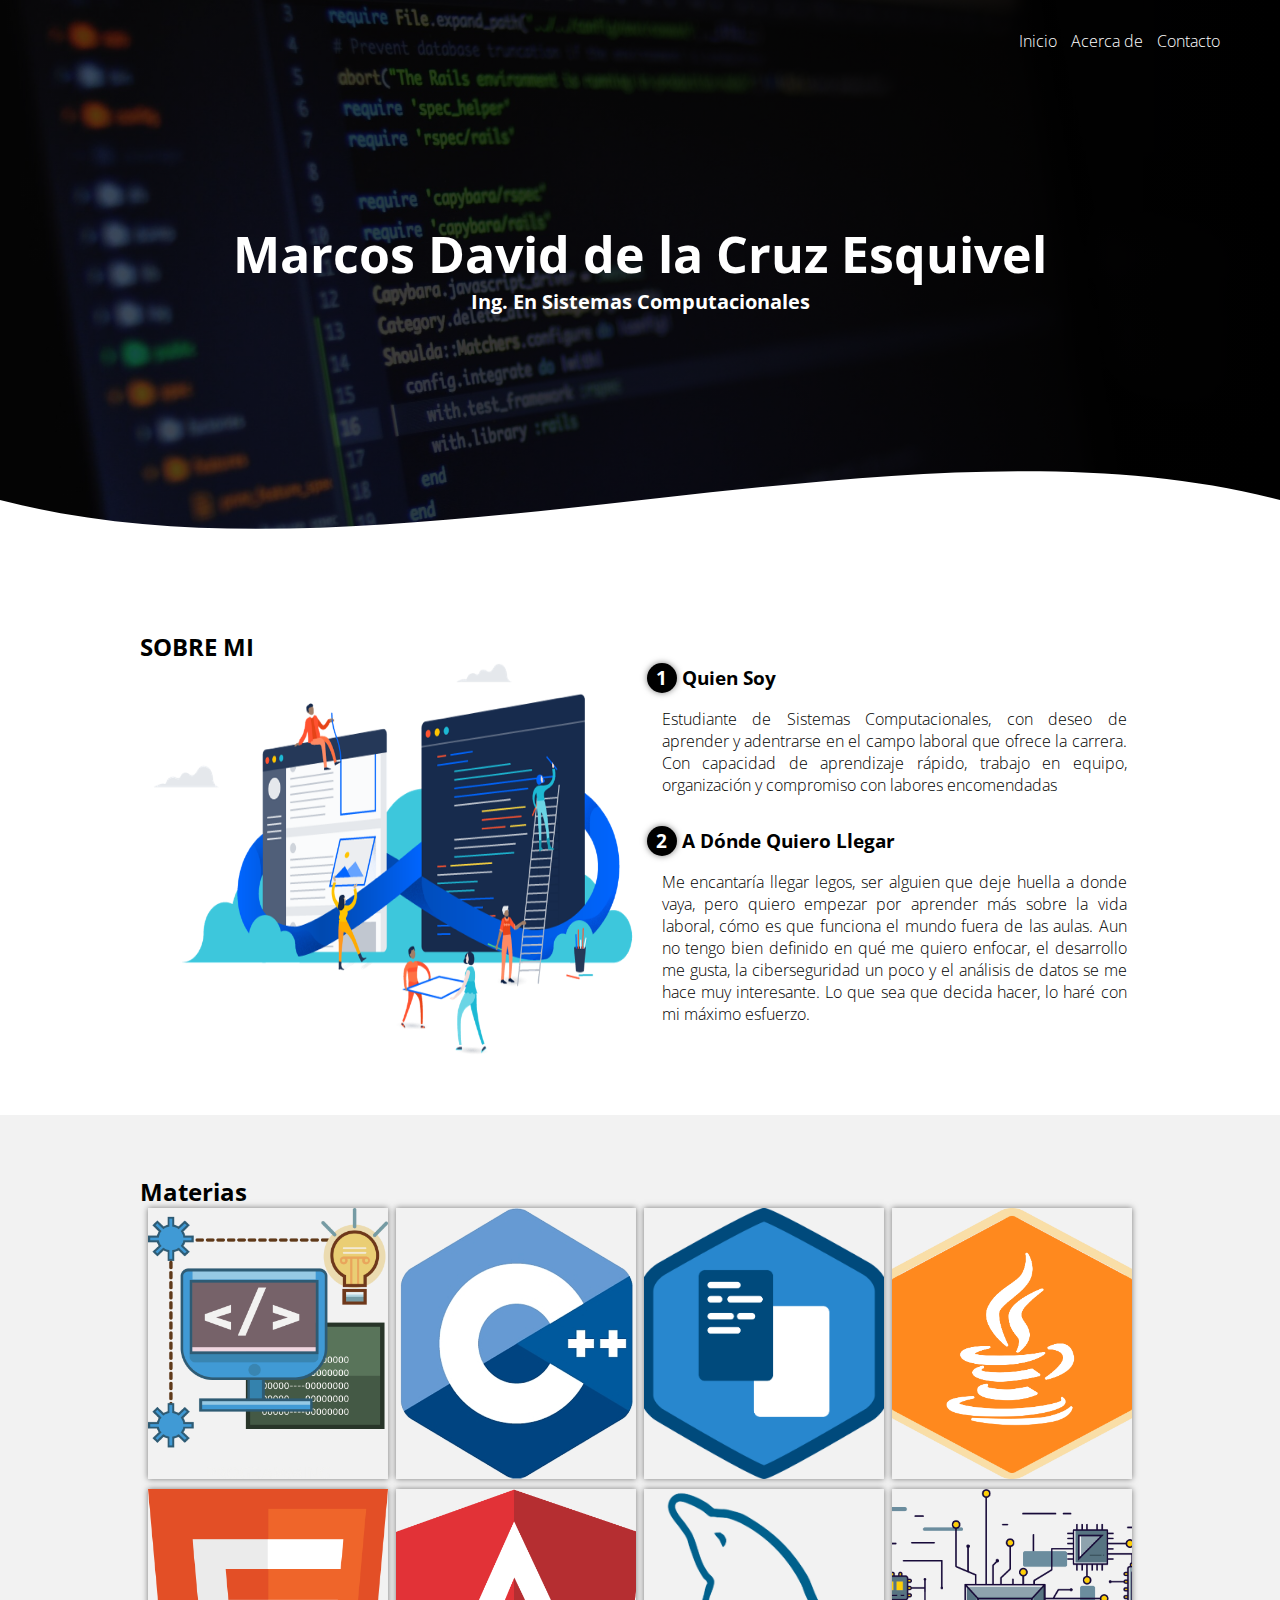
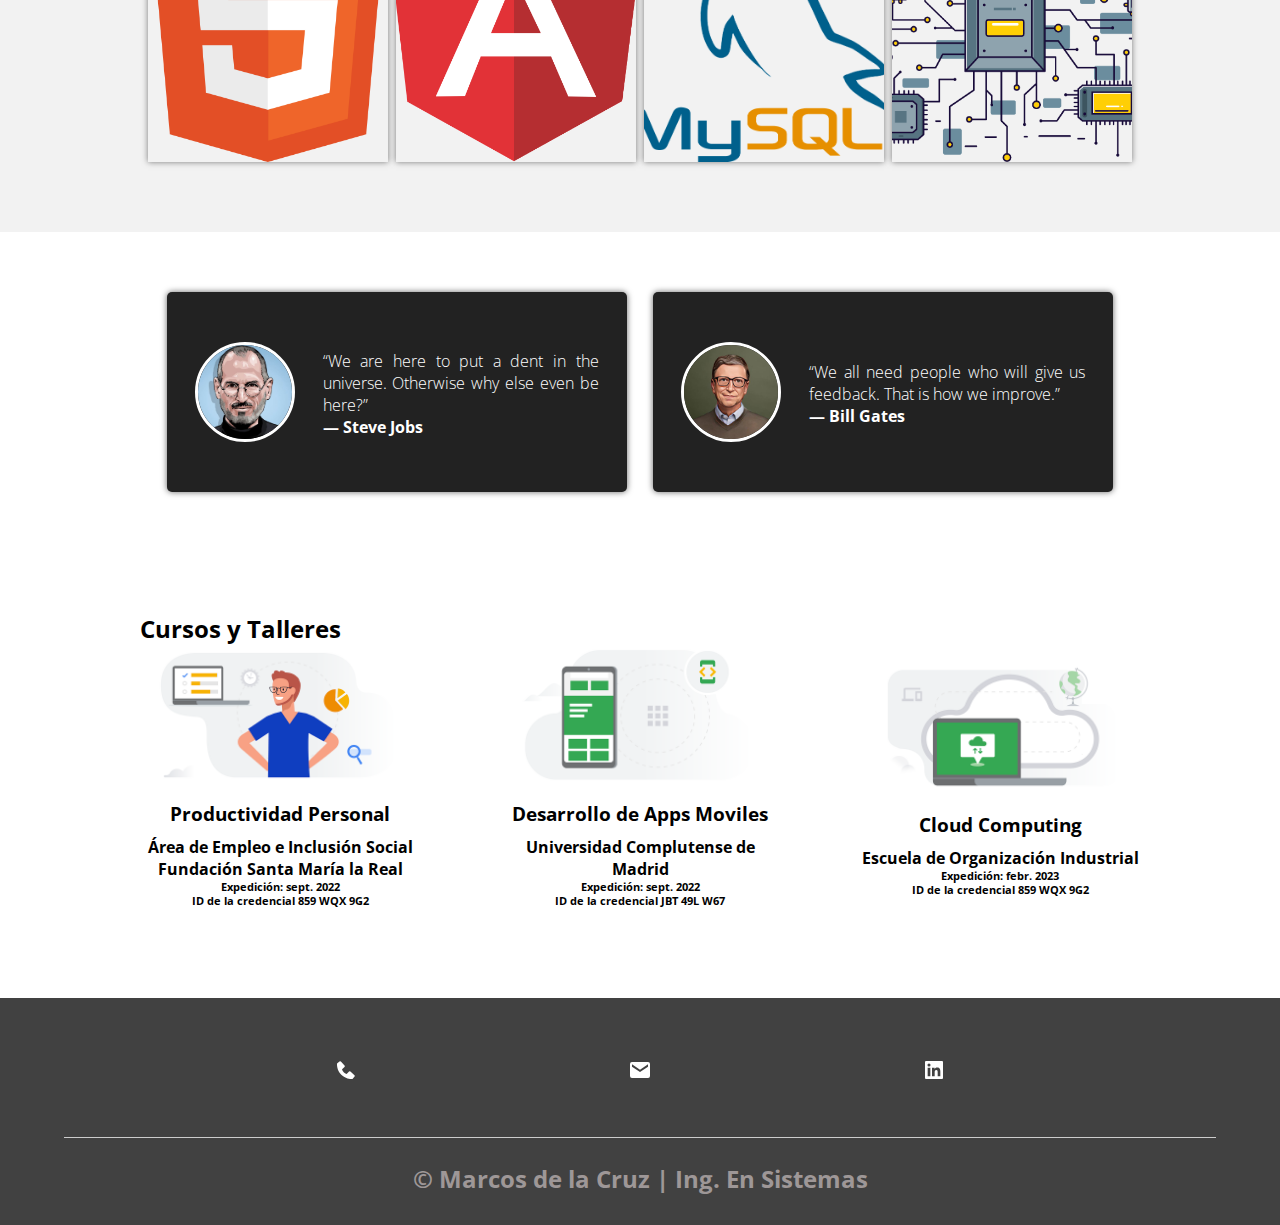
==== index.html @ d863291e "Initial Commit" ====
<!DOCTYPE html>
<html lang="es">

<head>
    <meta charset="UTF-8">
    <meta http-equiv="X-UA-Compatible" content="IE=edge">
    <meta name="viewport" content="width=device-width, initial-scale=1.0">
    <title>PAGINA WEB MARCOS</title>
    <link rel="shortcut icon" href="img/laptop.svg" type="image/x-icon">
    <link rel="stylesheet" href="css/estilos.css">
    <link rel="preconnect" href="https://fonts.googleapis.com"><link rel="preconnect" href="https://fonts.gstatic.com" crossorigin><link href="https://fonts.googleapis.com/css2?family=Open+Sans:wght@300;400;700;800&display=swap" rel="stylesheet">

</head>
<!---->
<body>
    <header>
        <nav>
            <a href="#">Inicio</a>
            <a href="#">Acerca de</a>
            <a href="#">Contacto</a>
        </nav>
        <sectios class="textos-header">
            <h1>Marcos David de la Cruz Esquivel</h1>
            <h2>Ing. En Sistemas Computacionales</h2>
        </sectios>
        <div class="wave" style="height: 150px; overflow: hidden;"><svg viewBox="0 0 500 150" preserveAspectRatio="none"
                style="height: 100%; width: 100%;">
                <path d="M0.00,49.98 C149.99,150.00 351.77,-49.98 500.00,49.98 L500.00,150.00 L0.00,150.00 Z"
                    style="stroke: none; fill: #fff;"></path>
            </svg></div>
    </header>
    <main>
        <section class="contenedor sobre-nosotros">
            <h2 class="titulo">SOBRE MI</h2>
            <div class="contenedor-sobre-nosotros">
                <img src="img/ilustracion.png" alt="" class="imagen-about-us">
                <div class="contenido-textos">
                    <h3><span>1</span>Quien Soy</h3>
                    <p>
                        Estudiante de Sistemas Computacionales, con deseo de 
                        aprender y adentrarse en el campo laboral que ofrece la 
                        carrera. Con capacidad de aprendizaje rápido, trabajo en 
                        equipo, organización y compromiso con labores 
                        encomendadas 
                    </p>
                    <h3><span>2</span>A Dónde Quiero Llegar</h3>
                    <p>Me encantaría llegar legos, ser alguien que deje huella a donde vaya, pero quiero empezar por aprender más sobre
                        la vida laboral, cómo es que funciona el mundo fuera de las aulas. Aun no tengo bien definido en qué me quiero enfocar,
                        el desarrollo me gusta, la ciberseguridad un poco y el análisis de datos se me hace muy interesante. Lo que sea que 
                        decida hacer, lo haré con mi máximo esfuerzo. 
                    </p>
                </div>
            </div>
        </section>
        <section class="portafolio">
            <div class="contenedor">
                <h2 class="titulo">Materias</h2>
                <div class="galeria-port">
                    <div class="imagen-port">
                        <img src="img/img1.png" alt="">
                        <div class="hover-galeria">
                            <img src="img/puntero.png" alt="">
                            <p>Bases De Programación</p>
                        </div>
                    </div>
                    <div class="imagen-port">
                        <img src="img/img2.png" alt="">
                        <div class="hover-galeria">
                            <img src="img/puntero.png" alt="">
                            <p>Programación I</p>
                        </div>
                    </div>
                    <div class="imagen-port">
                        <img src="img/img3.png" alt="">
                        <div class="hover-galeria">
                            <img src="img/puntero.png" alt="">
                            <p>Programación II</p>
                        </div>
                    </div>
                    <div class="imagen-port">
                        <img src="img/img4.png" alt="">
                        <div class="hover-galeria">
                            <img src="img/puntero.png" alt="">
                            <p>Programación III</p>
                        </div>
                    </div>
                    <div class="imagen-port">
                        <img src="img/img5.png" alt="">
                        <div class="hover-galeria">
                            <img src="img/puntero.png" alt="">
                            <p>Programación Web</p>
                        </div>
                    </div>
                    <div class="imagen-port">
                        <img src="img/img6.png" alt="">
                        <div class="hover-galeria">
                            <img src="img/puntero.png" alt="">
                            <p>Tecnologias Web</p>
                        </div>
                    </div>
                    <div class="imagen-port">
                        <img src="img/img7.png" alt="">
                        <div class="hover-galeria">
                            <img src="img/puntero.png" alt="">
                            <p>Bases De Datos</p>
                        </div>
                    </div>
                    <div class="imagen-port">
                        <img src="img/img8.png" alt="">
                        <div class="hover-galeria">
                            <img src="img/puntero.png" alt="">
                            <p>Electrónica</p>
                        </div>
                    </div>
                </div>
            </div>
        </section>
        <section class="clentes contenedor">
            <div class="cards">
                <div class="card">
                    <img src="img/face1.jpg" alt="">
                    <div class="contenido-texto-card">
                        <p>“We are here to put a dent in the universe. Otherwise why else even be here?”</p>
                        <h4>— Steve Jobs</h4>
                    </div>
                </div>
                <div class="card">
                    <img src="img/face2.jpg" alt="">
                    <div class="contenido-texto-card">
                        <p>“We all need people who will give us feedback. That is how we improve.”</p>
                        <h4>— Bill Gates</h4>
                    </div>
                </div>
            </div>
        </section>
        <section class="about-services">
            <div class="contenedor">
                <h2 class="titulo">Cursos y Talleres</h2>
                <div class="servicio-cont">
                    <div class="servicio-ind">
                        <a href="https://learndigital.withgoogle.com/link/1nur091p2ww"><img src="img/productividadPersonal.png" alt="productividadPersonal" /></a>
                        <h3>Productividad Personal</h3>
                        <h4>Área de Empleo e Inclusión Social Fundación Santa María la Real</h4>
                        <h6>Expedición: sept. 2022</h6> 
                        <h6>ID de la credencial 859 WQX 9G2</h6>   
                    </div>
                    <div class="servicio-ind">
                        <a href="https://learndigital.withgoogle.com/link/1nur091p2ww"><img src="img/DesarrolloDeAppsMoviles.png" alt="DesarrolloDeAppsMoviles" /></a>
                        <h3>Desarrollo de Apps Moviles</h3>
                        <h4>Universidad Complutense de Madrid</h4>
                        <h6>Expedición: sept. 2022</h6> 
                        <h6>ID de la credencial JBT 49L W67</h6>
                    </div>
                    <div class="servicio-ind">
                        <img src="img/CloudComputing.png" alt="">
                        <h3>Cloud Computing</h3>
                        <h4>Escuela de Organización Industrial</h4>
                        <h6>Expedición: febr. 2023</h6> 
                        <h6>ID de la credencial 859 WQX 9G2</h6>
                    </div>
                </div>
            </div>
        </section>
    </main>
    <footer>
        <div class="contenedor-footer">
            <div class="content-foo">
                <a title="Teléfono" href="4492617123"><img src="img/phone.svg" alt="Teléfono" /></a>
            </div>
            <div class="content-foo">
                <a href="https://mail.google.com/mail/u/0/#inbox?compose=GTvVlcSMSqJmqjSRGwjTTdvxkHXrQScqpKBpsRdWQlksxPxZJvcNfzNjnjlBsbkfQHpvfSSMFcBzh"><img src="img/email.svg" alt="email" /></a>
            </div>
            <div class="content-foo">
                <a href="https://www.linkedin.com/in/mdaviddlce/"><img src="img/linkedin.svg" alt="linkedin" /></a>
            </div>
        </div>
        <h2 class="titulo-final">&copy; Marcos de la Cruz | Ing. En Sistemas</h2>
    </footer>
</body>

</html>
---- css/estilos.css ----
*{
    margin: 0;
    padding: 0;
    box-sizing: border-box;
}

body{
    font-family: 'Open Sans';
    
}

.contenedor{
    padding: 60px 0;
    width: 90%;
    max-width: 1000px;
    margin: auto;
    overflow: hidden;
}

.title{
    color: #642a73;
    font-size: 30px;
    text-align: center;
    margin-bottom: 60px;
}

/* HEADER */

header{
    width: 100%;
    height: 600px;
    background: #314755;  
    /* fallback for old browsers */
    background: -webkit-linear-gradient(to right, hsla(0, 0%, 0%, 0.61), #000000), url(../img/portada.jpg);  
    /* Chrome 10-25, Safari 5.1-6 */
    background: linear-gradient(to right, hsla(0, 0%, 0%, 0.61), #000000), url(../img/portada.jpg); 
    /* W3C, IE 10+/ Edge, Firefox 16+, Chrome 26+, Opera 12+, Safari 7+ */
    background-size: cover;
    background-attachment: fixed;
    position: relative;
}

nav{
    text-align: right;
    padding: 30px 50px 0 0;
}

nav > a{
    color: #fff;
    font-weight: 300;
    text-decoration: none;
    margin-right: 10px;
}

nav > a:hover{
    text-decoration: underline;
}

header .textos-header{
    display: flex;
    height: 430px;
    width: 100%;
    align-items: center;
    justify-content: center;
    flex-direction: column;
    text-align: center;
}

.textos-header h1{
    font-size: 50px;
    color: #fff;
}

.textos-header h2{
    font-size: 20px;
    color: #fff;
}

.wave{
    position: absolute;
    bottom: 0;
    width: 100%;
}

/* About us */

main .sobre-nosotros{
    padding: 30px 0 60px 0;
}

.contenedor-sobre-nosotros{
    display: flex;
    justify-content: space-evenly;
}

.imagen-about-us{
    width: 48%;
}

.sobre-nosotros .contenido-textos{
    width: 48%;
}

.contenido-textos h3{
    margin-bottom: 15px;
}

.contenido-textos h3 span{
    background-color: #000000;
    color: #fff;
    border-radius: 50%;
    display: inline-block;
    text-align: center;
    width: 30px;
    height: 30px;
    padding: 2px;
    box-shadow: 0 0 6px rgba(0, 0, 0, .5);
    margin-right: 5px;
}

.contenido-textos p{
    padding: 0px 0px 30px 15px;
    font-weight: 300;
    text-align: justify;
}

/* Galeria */

.portafolio{
    background: #f2f2f2;
}

.galeria-port{
    display: flex;
    justify-content: space-evenly;
    flex-wrap: wrap;
}

.imagen-port{
    width: 24%;
    margin-bottom: 10px;
    overflow: hidden;
    position: relative;
    cursor: pointer;
    box-shadow: 0 0 6px 0 rgba(0, 0, 0, .5);
}

.imagen-port > img{
    width: 100%;
    height: 100%;
    object-fit: cover;
    display: block;
}

.hover-galeria{
    position: absolute;
    width: 100%;
    height: 100%;
    top: 0;
    transform: scale(0);
    background: hsla(0, 0%, 0%, 0.7);
    transition: transform .5s;
    display: flex;
    justify-content: center;
    align-items: center;
    flex-direction: column;
}

.hover-galeria img{
    width: 50px;
}

.hover-galeria p{
    color: #fff;
}

.imagen-port:hover .hover-galeria{
    transform: scale(1);
}

/* Client */

.cards{
    display: flex;
    justify-content: space-evenly;
}

.cards .card{
    background: #222222;
    display: flex;
    width: 46%;
    height: 200px;
    align-items: center;
    justify-content: space-evenly;
    border-radius: 5px;
    box-shadow: 0 0 6px 0 rgba(0, 0, 0, 0.6);
}

.cards .card img{
    width: 100px;
    height: 100px;
    object-fit: cover;
    border: 3px solid #fff;
    border-radius: 50%;
    display: block;
}

.cards .card > .contenido-texto-card{
    width: 60%;
    color: #fff;
}

.cards .card > .contenido-texto-card p{
    font-weight: 300;
    padding-top: 5px;
    text-align: justify;
}

/* Our team */

.about-services{
    background: #fff;
    padding-bottom: 30px;
}

.servicio-cont{
    display: flex;
    justify-content: space-between;
    align-items: center;
}

.servicio-ind{
    width: 28%;
    text-align: center;
}

.servicio-ind img{
    width: 90%;
}

.servicio-ind h3{
    margin: 10px 0;
}

.servicio-ind p{
    font-weight: 300;
    text-align: justify;
}

/* footer */

footer{
    background: #414141;
    padding: 60px 0 30px 0;
    margin: auto;
    overflow: hidden;
}

.contenedor-footer{
    display: flex;
    width: 90%;
    justify-content: space-evenly;
    margin: auto;
    padding-bottom: 50px;
    border-bottom: 1px solid #ccc;
}

.content-foo{
    text-align: center;
}

.content-foo h4{
    color: #fff;
    border-bottom: 3px solid #1f1f1f;
    padding-bottom: 5px;
    margin-bottom: 10px;
}

.content-foo p{
    color: #ccc;
}

.titulo-final{
    text-align: center;
    font-size: 24px;
    margin: 24px 0 0 0;
    color: #9e9797;
}

@media screen and (max-width:900px){
    header{
        background-position: center;
    }

    .contenedor-sobre-nosotros{
        flex-direction: column;
        justify-content: center;
        align-items: center;
    }
    
    .sobre-nosotros .contenido-textos{
        width: 90%;
    }

    .imagen-about-us{
        width: 90%;
    }

    /* Galeria */

    .imagen-port{
        width: 44%;
    }

    /* Clientes */

    .cards{
        flex-direction: column;
        justify-content: center;
        align-items: center;
    }

    .cards .card{
        width: 90%;
    }

    .cards .card:first-child{
        margin-top: 10px;
        margin-bottom: 30px;
    }

    .servicio-cont{
        justify-content: center;
        flex-direction: column;
    }

    .servicio-ind{
        width: 90%;
        text-align: center;
    }

    .servicio-ind:nth-child(1), .servicio-ind:nth-child(2){
        margin-bottom: 60px;
    }

    .servicio-ind img{
        width: 90%;
    }
}

@media screen and (max-width:500px){
    nav{
        text-align: center;
        padding: 30px 0 0 0;
    }

    nav > a{
        margin-right: 5px;
    }

    .textos-header h1{
        font-size: 35px;
    }

    .textos-header h2{
        font-size: 20px;
    }

    /* About us */

    .imagen-about-us{
        margin-bottom: 60px;
        width: 99%;
    }

    .sobre-nosotros .contenido-textos{
        width: 95%;
    }

    /* Galeria */

    .imagen-port{
        width: 95%;
    }

    /* Clientes */

    .cards .card{
        height: 450px;
        display: flex;
        flex-direction: column;
        align-items: center;
    }

    .cards .card img{
        height: 90px;
        width: 90px;
    }

    /* footer */

    .contenedor-footer{
        flex-direction: column;
        border: none;
    }

    .content-foo{
        margin-bottom: 20px;
        text-align: center;
    }

    .content-foo h4{
        border: none;
    }

    .content-foo p{
        color: #ccc;
        border-bottom: 1px solid #f2f2f2;
        padding-bottom: 20px;
    }

    .titulo-final{
        font-size: 20px;
    }
}
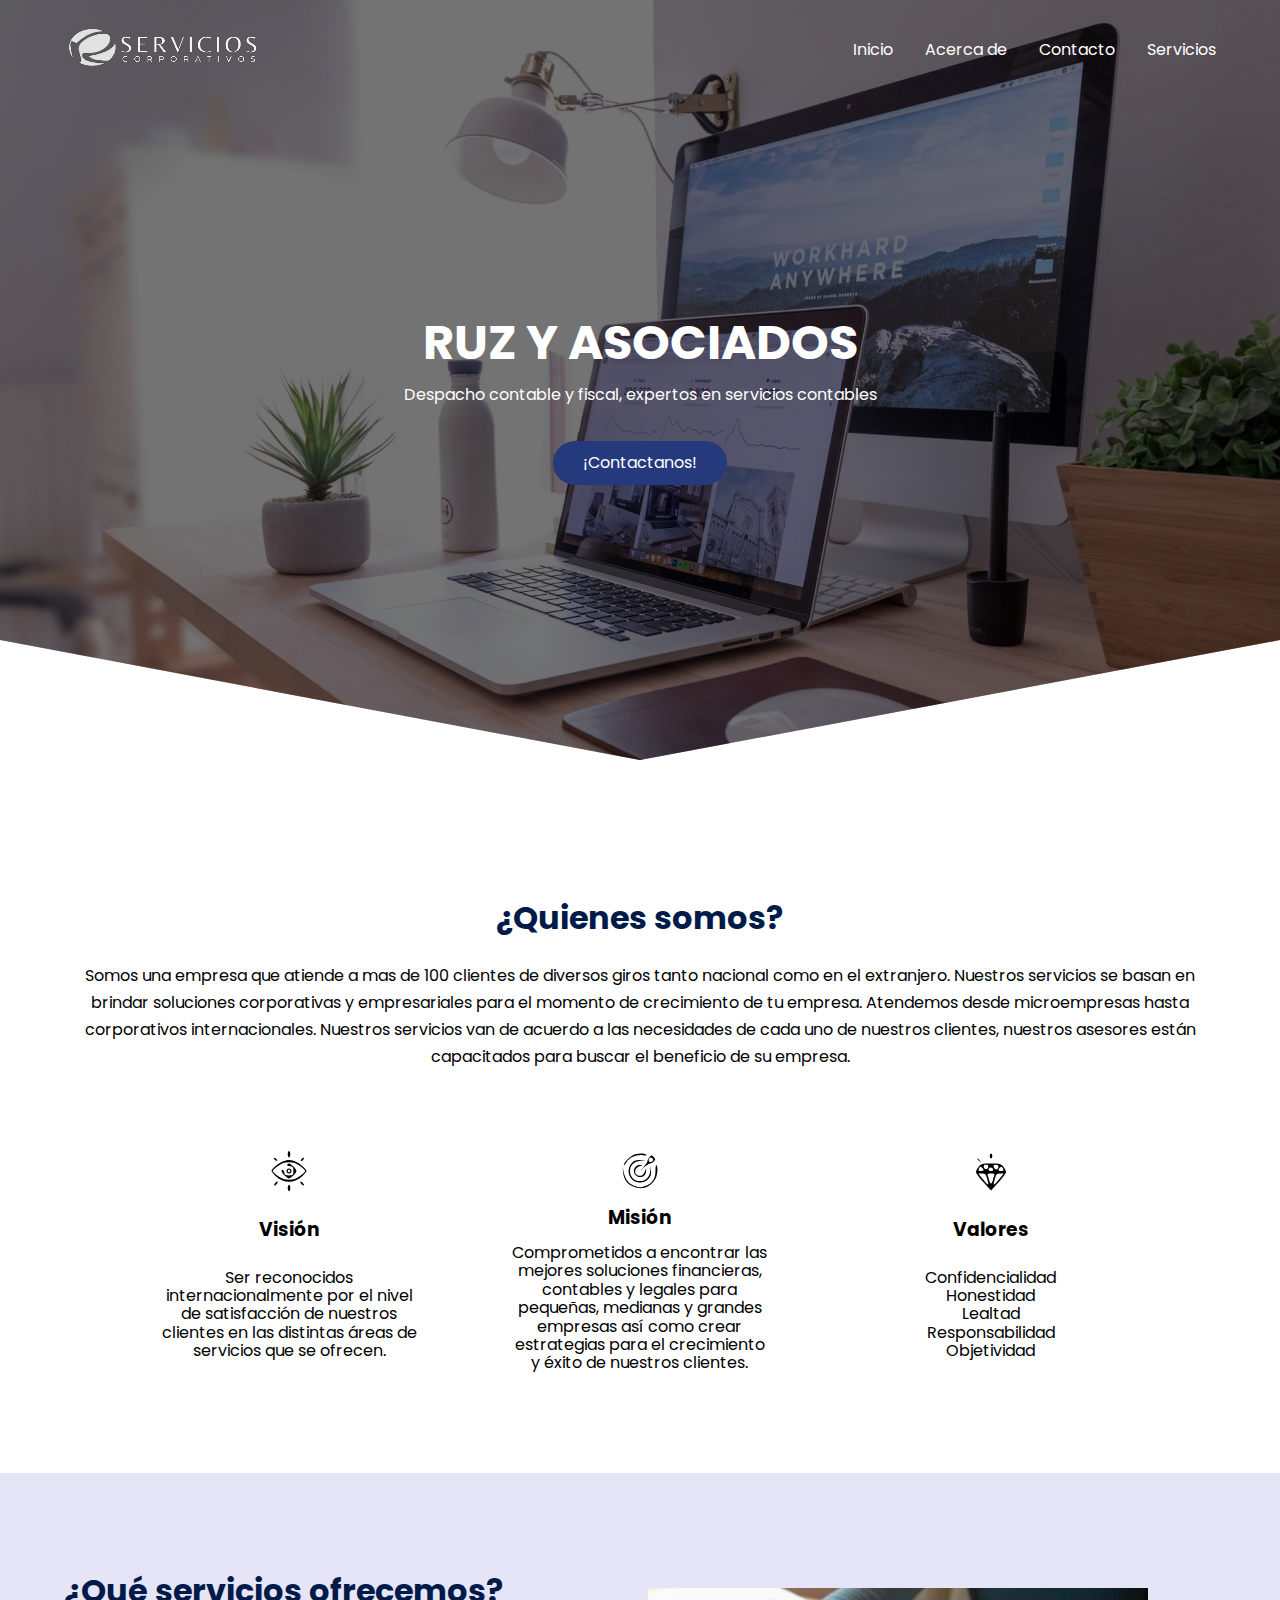
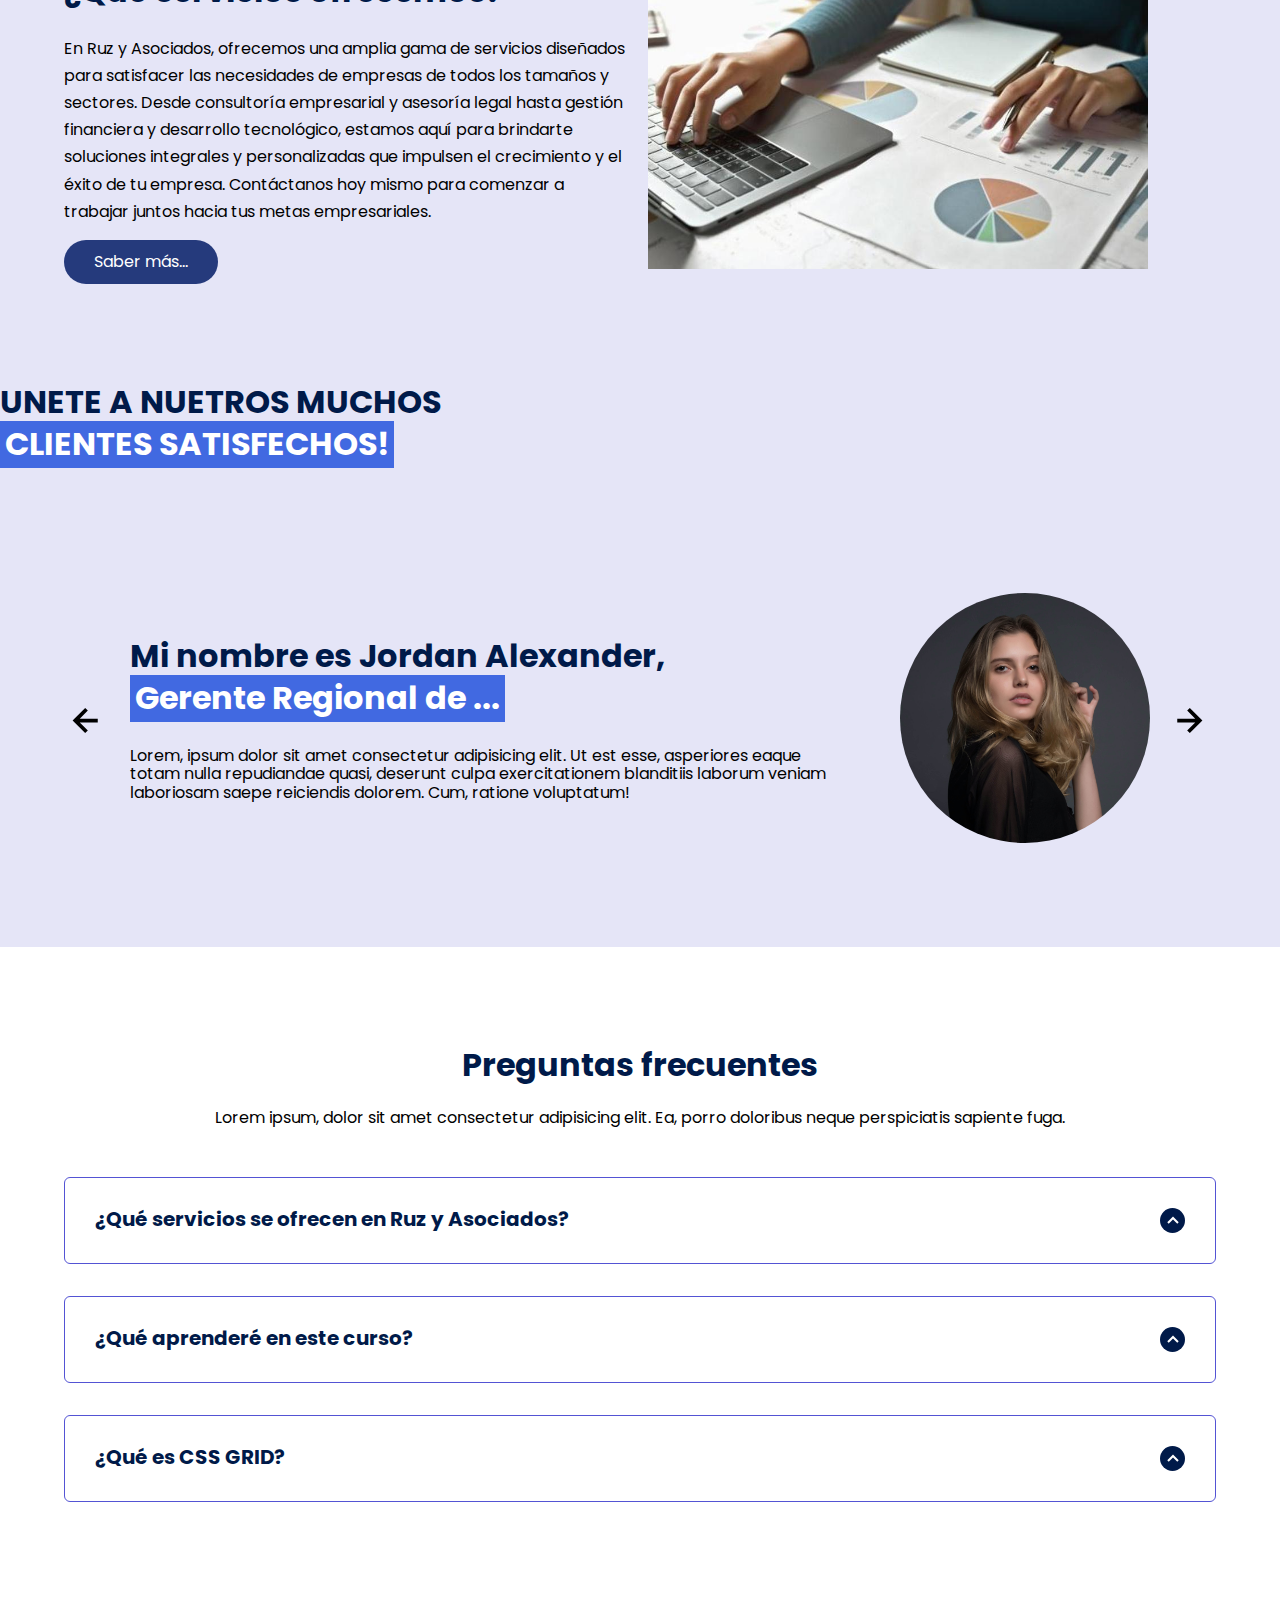
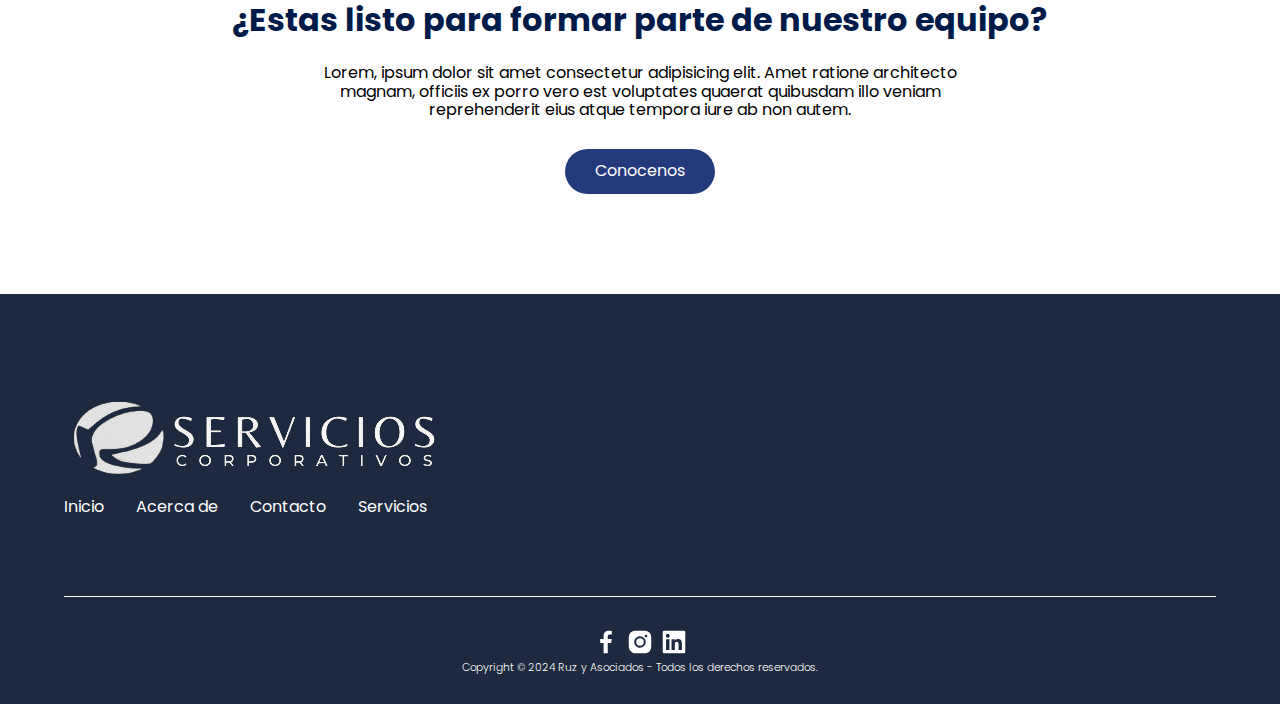
==== commit ad428fcc: "pagina Ruz commit" ====
--- a/index.html
+++ b/index.html
@@ -1,181 +1,311 @@
-<!DOCTYPE html>
-<html lang="es">
-
-<head>
-    <meta charset="UTF-8">
-    <meta http-equiv="X-UA-Compatible" content="IE=edge">
-    <meta name="viewport" content="width=device-width, initial-scale=1.0">
-    <title>PAGINA WEB MARCOS</title>
-    <link rel="shortcut icon" href="img/laptop.svg" type="image/x-icon">
-    <link rel="stylesheet" href="css/estilos.css">
-    <link rel="preconnect" href="https://fonts.googleapis.com"><link rel="preconnect" href="https://fonts.gstatic.com" crossorigin><link href="https://fonts.googleapis.com/css2?family=Open+Sans:wght@300;400;700;800&display=swap" rel="stylesheet">
-
-</head>
-<!---->
-<body>
-    <header>
-        <nav>
-            <a href="#">Inicio</a>
-            <a href="#">Acerca de</a>
-            <a href="#">Contacto</a>
-        </nav>
-        <sectios class="textos-header">
-            <h1>Marcos David de la Cruz Esquivel</h1>
-            <h2>Ing. En Sistemas Computacionales</h2>
-        </sectios>
-        <div class="wave" style="height: 150px; overflow: hidden;"><svg viewBox="0 0 500 150" preserveAspectRatio="none"
-                style="height: 100%; width: 100%;">
-                <path d="M0.00,49.98 C149.99,150.00 351.77,-49.98 500.00,49.98 L500.00,150.00 L0.00,150.00 Z"
-                    style="stroke: none; fill: #fff;"></path>
-            </svg></div>
-    </header>
-    <main>
-        <section class="contenedor sobre-nosotros">
-            <h2 class="titulo">SOBRE MI</h2>
-            <div class="contenedor-sobre-nosotros">
-                <img src="img/ilustracion.png" alt="" class="imagen-about-us">
-                <div class="contenido-textos">
-                    <h3><span>1</span>Quien Soy</h3>
-                    <p>
-                        Estudiante de Sistemas Computacionales, con deseo de 
-                        aprender y adentrarse en el campo laboral que ofrece la 
-                        carrera. Con capacidad de aprendizaje rápido, trabajo en 
-                        equipo, organización y compromiso con labores 
-                        encomendadas 
-                    </p>
-                    <h3><span>2</span>A Dónde Quiero Llegar</h3>
-                    <p>Me encantaría llegar legos, ser alguien que deje huella a donde vaya, pero quiero empezar por aprender más sobre
-                        la vida laboral, cómo es que funciona el mundo fuera de las aulas. Aun no tengo bien definido en qué me quiero enfocar,
-                        el desarrollo me gusta, la ciberseguridad un poco y el análisis de datos se me hace muy interesante. Lo que sea que 
-                        decida hacer, lo haré con mi máximo esfuerzo. 
-                    </p>
-                </div>
-            </div>
-        </section>
-        <section class="portafolio">
-            <div class="contenedor">
-                <h2 class="titulo">Materias</h2>
-                <div class="galeria-port">
-                    <div class="imagen-port">
-                        <img src="img/img1.png" alt="">
-                        <div class="hover-galeria">
-                            <img src="img/puntero.png" alt="">
-                            <p>Bases De Programación</p>
-                        </div>
-                    </div>
-                    <div class="imagen-port">
-                        <img src="img/img2.png" alt="">
-                        <div class="hover-galeria">
-                            <img src="img/puntero.png" alt="">
-                            <p>Programación I</p>
-                        </div>
-                    </div>
-                    <div class="imagen-port">
-                        <img src="img/img3.png" alt="">
-                        <div class="hover-galeria">
-                            <img src="img/puntero.png" alt="">
-                            <p>Programación II</p>
-                        </div>
-                    </div>
-                    <div class="imagen-port">
-                        <img src="img/img4.png" alt="">
-                        <div class="hover-galeria">
-                            <img src="img/puntero.png" alt="">
-                            <p>Programación III</p>
-                        </div>
-                    </div>
-                    <div class="imagen-port">
-                        <img src="img/img5.png" alt="">
-                        <div class="hover-galeria">
-                            <img src="img/puntero.png" alt="">
-                            <p>Programación Web</p>
-                        </div>
-                    </div>
-                    <div class="imagen-port">
-                        <img src="img/img6.png" alt="">
-                        <div class="hover-galeria">
-                            <img src="img/puntero.png" alt="">
-                            <p>Tecnologias Web</p>
-                        </div>
-                    </div>
-                    <div class="imagen-port">
-                        <img src="img/img7.png" alt="">
-                        <div class="hover-galeria">
-                            <img src="img/puntero.png" alt="">
-                            <p>Bases De Datos</p>
-                        </div>
-                    </div>
-                    <div class="imagen-port">
-                        <img src="img/img8.png" alt="">
-                        <div class="hover-galeria">
-                            <img src="img/puntero.png" alt="">
-                            <p>Electrónica</p>
-                        </div>
-                    </div>
-                </div>
-            </div>
-        </section>
-        <section class="clentes contenedor">
-            <div class="cards">
-                <div class="card">
-                    <img src="img/face1.jpg" alt="">
-                    <div class="contenido-texto-card">
-                        <p>“We are here to put a dent in the universe. Otherwise why else even be here?”</p>
-                        <h4>— Steve Jobs</h4>
-                    </div>
-                </div>
-                <div class="card">
-                    <img src="img/face2.jpg" alt="">
-                    <div class="contenido-texto-card">
-                        <p>“We all need people who will give us feedback. That is how we improve.”</p>
-                        <h4>— Bill Gates</h4>
-                    </div>
-                </div>
-            </div>
-        </section>
-        <section class="about-services">
-            <div class="contenedor">
-                <h2 class="titulo">Cursos y Talleres</h2>
-                <div class="servicio-cont">
-                    <div class="servicio-ind">
-                        <a href="https://learndigital.withgoogle.com/link/1nur091p2ww"><img src="img/productividadPersonal.png" alt="productividadPersonal" /></a>
-                        <h3>Productividad Personal</h3>
-                        <h4>Área de Empleo e Inclusión Social Fundación Santa María la Real</h4>
-                        <h6>Expedición: sept. 2022</h6> 
-                        <h6>ID de la credencial 859 WQX 9G2</h6>   
-                    </div>
-                    <div class="servicio-ind">
-                        <a href="https://learndigital.withgoogle.com/link/1nur091p2ww"><img src="img/DesarrolloDeAppsMoviles.png" alt="DesarrolloDeAppsMoviles" /></a>
-                        <h3>Desarrollo de Apps Moviles</h3>
-                        <h4>Universidad Complutense de Madrid</h4>
-                        <h6>Expedición: sept. 2022</h6> 
-                        <h6>ID de la credencial JBT 49L W67</h6>
-                    </div>
-                    <div class="servicio-ind">
-                        <img src="img/CloudComputing.png" alt="">
-                        <h3>Cloud Computing</h3>
-                        <h4>Escuela de Organización Industrial</h4>
-                        <h6>Expedición: febr. 2023</h6> 
-                        <h6>ID de la credencial 859 WQX 9G2</h6>
-                    </div>
-                </div>
-            </div>
-        </section>
-    </main>
-    <footer>
-        <div class="contenedor-footer">
-            <div class="content-foo">
-                <a title="Teléfono" href="4492617123"><img src="img/phone.svg" alt="Teléfono" /></a>
-            </div>
-            <div class="content-foo">
-                <a href="https://mail.google.com/mail/u/0/#inbox?compose=GTvVlcSMSqJmqjSRGwjTTdvxkHXrQScqpKBpsRdWQlksxPxZJvcNfzNjnjlBsbkfQHpvfSSMFcBzh"><img src="img/email.svg" alt="email" /></a>
-            </div>
-            <div class="content-foo">
-                <a href="https://www.linkedin.com/in/mdaviddlce/"><img src="img/linkedin.svg" alt="linkedin" /></a>
-            </div>
-        </div>
-        <h2 class="titulo-final">&copy; Marcos de la Cruz | Ing. En Sistemas</h2>
-    </footer>
-</body>
-
+<!DOCTYPE html>
+<html lang="es">
+
+<head>
+    <meta charset="UTF-8">
+    <meta http-equiv="X-UA-Compatible" content="IE=edge">
+    <meta name="viewport" content="width=device-width, initial-scale=1.0">
+    <title>RUZ Y ASOCIADOS</title>
+    <link rel="shortcut icon" href="./images/favicon.png" type="image/x-icon">
+    <link rel="stylesheet" href="./css/normalize.css">
+    <link rel="stylesheet" href="./css/estilos.css">
+
+    <meta name="theme-color" content="#2091F9">
+
+    <meta name="title" content="Aprende CSS desde cero">
+    <meta name="description"
+        content="Hola, soy una descripción que verás cuando busques algo de mi temática en Google.">
+
+
+    <meta property="og:type" content="website">
+    <meta property="og:url" content="https://alexcgdesign.github.io">
+    <meta property="og:title" content="Aprende CSS desde cero">
+    <meta property="og:description"
+        content="Hola, soy una descripción que verás cuando busques algo de mi temática en Google.">
+    <meta property="og:image" content="https://alexcgdesign.github.io/images/css.jpg">
+
+    <meta property="twitter:card" content="summary_large_image">
+    <meta property="twitter:url" content="https://www.jordanalex.com/">
+    <meta property="twitter:title" content="Aprende CSS desde cero">
+    <meta property="twitter:description"
+        content="Hola, soy una descripción que verás cuando busques algo de mi temática en Google.">
+    <meta property="twitter:image" content="https://alexcgdesign.github.io/images/css.jpg">
+</head>
+
+<body>
+
+    <header class="hero">
+        <nav class="nav container">
+            <div class="nav__logo">
+                <a href="./index.html">
+                    <img src="./images/logo-corporativo-chico.png" alt="">
+                </a>
+            </div>
+
+            <ul class="nav__link nav__link--menu">
+                <li class="nav__items">
+                    <a href="./index.html" class="nav__links">Inicio</a>
+                </li>
+                <li class="nav__items">
+                    <a href="#" class="nav__links">Acerca de</a>
+                </li>
+                <li class="nav__items">
+                    <a href="./contacto.html" class="nav__links">Contacto</a>
+                </li>
+                <li class="nav__items">
+                    <a href="./servicios.html" class="nav__links">Servicios</a>
+                </li>
+
+                <img src="./images/close.svg" class="nav__close">
+            </ul>
+
+            <div class="nav__menu">
+                <img src="./images/menu.svg" class="nav__img">
+            </div>
+        </nav>
+
+        <section class="hero__container container">
+            <h1 class="hero__title">RUZ Y ASOCIADOS</h1>
+            <p class="hero__paragraph">Despacho contable y fiscal, expertos en servicios contables</p>
+            <a href="tel:8000010789" class="cta">¡Contactanos!</a>
+        </section>
+    </header>
+
+    <main>
+        <section class="container about">
+            <h2 class="subtitle">¿Quienes somos?</h2>
+            <p class="about__paragraph">Somos una empresa que atiende a mas de 100 clientes de diversos giros tanto nacional 
+                como en el extranjero. Nuestros servicios se basan en brindar soluciones corporativas y empresariales para el 
+                momento de crecimiento de tu empresa. Atendemos desde microempresas hasta corporativos internacionales. Nuestros 
+                servicios van de acuerdo a las necesidades de cada uno de nuestros clientes, nuestros asesores están capacitados
+                 para buscar el beneficio de su empresa. </p>
+
+            <div class="about__main">
+                <article class="about__icons">
+                    <img src="./images/vision.svg" class="about__icon">
+                    <h3 class="about__title">Visión</h3>
+                    <p class="about__paragrah">Ser reconocidos internacionalmente por el nivel de satisfacción de 
+                        nuestros clientes en las distintas áreas de servicios que se ofrecen. </p>
+                </article>
+
+                <article class="about__icons">
+                    <img src="./images/mission.svg" class="about__icon">
+                    <h3 class="about__title">Misión</h3>
+                    <p class="about__paragrah">Comprometidos a encontrar las mejores soluciones financieras, 
+                        contables y legales para pequeñas, medianas y grandes empresas así como crear estrategias 
+                        para el crecimiento y éxito de nuestros clientes. </p>
+                </article>
+
+                <article class="about__icons">
+                    <img src="./images/value.svg" class="about__icon">
+                    <h3 class="about__title">Valores</h3>
+                    <p>Confidencialidad <br>
+                    Honestidad <br>
+                    Lealtad <br>
+                    Responsabilidad <br>
+                    Objetividad</p>
+                </article>
+            </div>
+        </section>
+
+        <section class="knowledge">
+            <div class="knowledge__container container">
+                <div class="knowledege__texts">
+                    <h2 class="subtitle">¿Qué servicios ofrecemos?</h2>
+                    <p class="knowledge__paragraph">
+                        En Ruz y Asociados, ofrecemos una amplia gama de servicios diseñados para satisfacer 
+                        las necesidades de empresas de todos los tamaños y sectores. Desde consultoría empresarial 
+                        y asesoría legal hasta gestión financiera y desarrollo tecnológico, estamos aquí para 
+                        brindarte soluciones integrales y personalizadas que impulsen el crecimiento y el éxito 
+                        de tu empresa. Contáctanos hoy mismo para comenzar a trabajar juntos hacia tus metas empresariales. 
+                    </p>
+                    <a href="./servicios.html" class="cta">Saber más...</a>
+                </div>
+
+                <figure class="knowledge__picture">
+                    <img src="./images/css.jpg" class="knowledge__img">
+                </figure>
+            </div>
+        </section>
+
+        <section class="testimony">
+            <h2 class="subtitle">UNETE A NUETROS MUCHOS <br> <span class="testimony__course">CLIENTES SATISFECHOS!</span></h2>
+            <div class="testimony__container container">
+                <img src="./images/leftarrow.svg" class="testimony__arrow" id="before">
+
+                <section class="testimony__body testimony__body--show" data-id="1">
+                    <div class="testimony__texts">
+                        <h2 class="subtitle">Mi nombre es Jordan Alexander, <span class="testimony__course"> Gerente Regional
+                                de ...</span></h2>
+                        <p class="testimony__review">Lorem, ipsum dolor sit amet consectetur adipisicing elit. Ut est
+                            esse, asperiores eaque totam nulla repudiandae quasi, deserunt culpa exercitationem
+                            blanditiis laborum veniam laboriosam saepe reiciendis dolorem. Cum, ratione voluptatum!</p>
+                    </div>
+
+                    <figure class="testimony__picture">
+                        <img src="./images/face.jpg" class="testimony__img">
+                    </figure>
+                </section>
+
+                <section class="testimony__body" data-id="2">
+                    <div class="testimony__texts">
+                        <h2 class="subtitle">Mi nombre es Alejandra Perez, <span class="testimony__course">Directora de
+                                ...</span></h2>
+                        <p class="testimony__review">Lorem, ipsum dolor sit amet consectetur adipisicing elit. Ut est
+                            esse, asperiores eaque laborum veniam laboriosam saepe reiciendis dolorem. Cum, ratione
+                            voluptatum!</p>
+                    </div>
+
+                    <figure class="testimony__picture">
+                        <img src="./images/face2.jpg" class="testimony__img">
+                    </figure>
+                </section>
+
+                <section class="testimony__body" data-id="3">
+                    <div class="testimony__texts">
+                        <h2 class="subtitle">Mi nombre es Karen Arteaga, <span class="testimony__course">Director Ejecutivo de
+                                ...</span></h2>
+                        <p class="testimony__review">Lorem, ipsum dolor sit amet consectetur adipisicing elit. Ut est
+                            esse, niam laboriosam saepe reiciendis dolorem. Cum, ratione voluptatum!</p>
+                    </div>
+
+                    <figure class="testimony__picture">
+                        <img src="./images/face3.jpg" class="testimony__img">
+                    </figure>
+                </section>
+
+                <section class="testimony__body" data-id="4">
+                    <div class="testimony__texts">
+                        <h2 class="subtitle">Mi nombre es Kevin Ramirez, <span class="testimony__course">Gerente de
+                                ...</span></h2>
+                        <p class="testimony__review">Lorem, ipsum dolor sit amet consectetur adipisicing elit. Ut est
+                            esse, niam laboriosam saepe reiciendis dolorem. Cum, ratione voluptatum!</p>
+                    </div>
+
+                    <figure class="testimony__picture">
+                        <img src="./images/face4.jpg" class="testimony__img">
+                    </figure>
+                </section>
+
+
+                <img src="./images/rightarrow.svg" class="testimony__arrow" id="next">
+            </div>
+        </section>
+
+        <section class="questions container">
+            <h2 class="subtitle">Preguntas frecuentes</h2>
+            <p class="questions__paragraph">Lorem ipsum, dolor sit amet consectetur adipisicing elit. Ea, porro
+                doloribus neque perspiciatis sapiente fuga.</p>
+
+            <section class="questions__container">
+                <article class="questions__padding">
+                    <div class="questions__answer">
+                        <h3 class="questions__title">¿Qué servicios se ofrecen en Ruz y Asociados?
+                            <span class="questions__arrow">
+                                <img src="./images/arrow.svg" class="questions__img">
+                            </span>
+                        </h3>
+
+                        <p class="questions__show">
+                            Ofrecemos una amplia gama de servicios diseñados para facilitar 
+                            el trabajo y satisfacer las necesidades de empresas de todos los 
+                            tamaños y sectores. Nuestros servicios incluyen: <br>
+                            <br>
+                             - Consultoría Empresarial <br>
+                             - Asesoría Legal y Fiscal <br>
+                             - Gestión Financiera <br>
+                             - Desarrollo Tecnológico <br>
+                             - Capacitación y Desarrollo del Talento <br>
+                            <br>
+                            En Ruz y Asociados, estamos comprometidos a brindarte soluciones 
+                            integrales y personalizadas para impulsar el crecimiento y el éxito 
+                            de tu empresa. ¡Contáctanos hoy mismo para comenzar!
+                        </p>
+                    </div>
+                </article>
+
+                <article class="questions__padding">
+                    <div class="questions__answer">
+                        <h3 class="questions__title">¿Qué aprenderé en este curso?
+                            <span class="questions__arrow">
+                                <img src="./images/arrow.svg" class="questions__img">
+                            </span>
+                        </h3>
+
+                        <p class="questions__show">Lorem ipsum, dolor sit amet consectetur adipisicing elit. Quos
+                            facere, quidem eum id excepturi assumenda explicabo nam accusamus veritatis voluptates
+                            eveniet adipisci, dicta nihil nemo modi possimus officiis quam atque? Lorem ipsum, dolor sit
+                            amet consectetur adipisicing elit. Quos facere, quidem eum id excepturi assumenda explicabo
+                            nam accusamus veritatis voluptates eveniet adipisci, dicta nihil nemo modi possimus officiis
+                            quam atque?</p>
+                    </div>
+                </article>
+
+                <article class="questions__padding">
+                    <div class="questions__answer">
+                        <h3 class="questions__title">¿Qué es CSS GRID?
+                            <span class="questions__arrow">
+                                <img src="./images/arrow.svg" class="questions__img">
+                            </span>
+                        </h3>
+
+                        <p class="questions__show">Lorem ipsum, dolor sit amet consectetur adipisicing elit. Quos
+                            facere, quidem eum id excepturi assumenda explicabo nam accusamus veritatis voluptates
+                            eveniet adipisci, dicta nihil nemo modi possimus officiis quam atque? Lorem ipsum, dolor sit
+                            amet consectetur adipisicing elit. Quos facere, quidem eum id excepturi assumenda explicabo
+                            nam accusamus veritatis voluptates eveniet adipisci, dicta nihil nemo modi possimus officiis
+                            quam atque?</p>
+                    </div>
+                </article>
+            </section>
+
+            <section class="questions__offer">
+                <h2 class="subtitle">¿Estas listo para formar parte de nuestro equipo?</h2>
+                <p class="questions__copy">Lorem, ipsum dolor sit amet consectetur adipisicing elit. Amet ratione
+                    architecto magnam, officiis ex porro vero est voluptates quaerat quibusdam illo veniam reprehenderit
+                    eius atque tempora iure ab non autem.</p>
+                <a href="#" class="cta">Conocenos</a>
+            </section>
+        </section>
+    </main>
+
+    <footer class="footer">
+        <section class="footer__container container">
+            <nav class="nav nav--footer">
+                <img src="./images/logo-corporativo.png" alt="">
+
+                <ul class="nav__link nav__link--footer">
+                    <li class="nav__items">
+                        <a href="./index.html" class="nav__links">Inicio</a>
+                    </li>
+                    <li class="nav__items">
+                        <a href="#" class="nav__links">Acerca de</a>
+                    </li>
+                    <li class="nav__items">
+                        <a href="./contacto.html" class="nav__links">Contacto</a>
+                    </li>
+                    <li class="nav__items">
+                        <a href="./servicios.html" class="nav__links">Servicios</a>
+                    </li>
+                </ul>
+            </nav>
+
+        </section>
+
+        <section class="footer__copy container">
+            <div class="footer__social">
+                <a href="https://www.facebook.com/people/Ruz-y-Asociados-SC/100066439762105/" class="footer__icons"><img src="./images/facebook.svg" class="footer__img"></a>
+                <a href="https://www.instagram.com/ruzyasociados_/" class="footer__icons"><img src="./images/instagram.svg" class="footer__img"></a>
+                <a href="https://www.linkedin.com/company/ruz-y-asociados-sc-" class="footer__icons"><img src="./images/linkedin.svg" class="footer__img"></a>
+            </div>
+
+            <h6 class="footer__copyright">Copyright &copy; 2024 Ruz y Asociados - Todos los derechos reservados.</h6>
+        </section>
+    </footer>
+
+    <script src="./js/slider.js"></script>
+    <script src="./js/questions.js"></script>
+    <script src="./js/menu.js"></script>
+</body>
+
 </html>--- a/css/estilos.css
+++ b/css/estilos.css
@@ -1,425 +1,690 @@
-*{
-    margin: 0;
-    padding: 0;
-    box-sizing: border-box;
-}
-
-body{
-    font-family: 'Open Sans';
-    
-}
-
-.contenedor{
-    padding: 60px 0;
-    width: 90%;
-    max-width: 1000px;
-    margin: auto;
-    overflow: hidden;
-}
-
-.title{
-    color: #642a73;
-    font-size: 30px;
-    text-align: center;
-    margin-bottom: 60px;
-}
-
-/* HEADER */
-
-header{
-    width: 100%;
-    height: 600px;
-    background: #314755;  
-    /* fallback for old browsers */
-    background: -webkit-linear-gradient(to right, hsla(0, 0%, 0%, 0.61), #000000), url(../img/portada.jpg);  
-    /* Chrome 10-25, Safari 5.1-6 */
-    background: linear-gradient(to right, hsla(0, 0%, 0%, 0.61), #000000), url(../img/portada.jpg); 
-    /* W3C, IE 10+/ Edge, Firefox 16+, Chrome 26+, Opera 12+, Safari 7+ */
-    background-size: cover;
-    background-attachment: fixed;
-    position: relative;
-}
-
-nav{
-    text-align: right;
-    padding: 30px 50px 0 0;
-}
-
-nav > a{
-    color: #fff;
-    font-weight: 300;
-    text-decoration: none;
-    margin-right: 10px;
-}
-
-nav > a:hover{
-    text-decoration: underline;
-}
-
-header .textos-header{
-    display: flex;
-    height: 430px;
-    width: 100%;
-    align-items: center;
-    justify-content: center;
-    flex-direction: column;
-    text-align: center;
-}
-
-.textos-header h1{
-    font-size: 50px;
-    color: #fff;
-}
-
-.textos-header h2{
-    font-size: 20px;
-    color: #fff;
-}
-
-.wave{
-    position: absolute;
-    bottom: 0;
-    width: 100%;
-}
-
-/* About us */
-
-main .sobre-nosotros{
-    padding: 30px 0 60px 0;
-}
-
-.contenedor-sobre-nosotros{
-    display: flex;
-    justify-content: space-evenly;
-}
-
-.imagen-about-us{
-    width: 48%;
-}
-
-.sobre-nosotros .contenido-textos{
-    width: 48%;
-}
-
-.contenido-textos h3{
-    margin-bottom: 15px;
-}
-
-.contenido-textos h3 span{
-    background-color: #000000;
-    color: #fff;
-    border-radius: 50%;
-    display: inline-block;
-    text-align: center;
-    width: 30px;
-    height: 30px;
-    padding: 2px;
-    box-shadow: 0 0 6px rgba(0, 0, 0, .5);
-    margin-right: 5px;
-}
-
-.contenido-textos p{
-    padding: 0px 0px 30px 15px;
-    font-weight: 300;
-    text-align: justify;
-}
-
-/* Galeria */
-
-.portafolio{
-    background: #f2f2f2;
-}
-
-.galeria-port{
-    display: flex;
-    justify-content: space-evenly;
-    flex-wrap: wrap;
-}
-
-.imagen-port{
-    width: 24%;
-    margin-bottom: 10px;
-    overflow: hidden;
-    position: relative;
-    cursor: pointer;
-    box-shadow: 0 0 6px 0 rgba(0, 0, 0, .5);
-}
-
-.imagen-port > img{
-    width: 100%;
-    height: 100%;
-    object-fit: cover;
-    display: block;
-}
-
-.hover-galeria{
-    position: absolute;
-    width: 100%;
-    height: 100%;
-    top: 0;
-    transform: scale(0);
-    background: hsla(0, 0%, 0%, 0.7);
-    transition: transform .5s;
-    display: flex;
-    justify-content: center;
-    align-items: center;
-    flex-direction: column;
-}
-
-.hover-galeria img{
-    width: 50px;
-}
-
-.hover-galeria p{
-    color: #fff;
-}
-
-.imagen-port:hover .hover-galeria{
-    transform: scale(1);
-}
-
-/* Client */
-
-.cards{
-    display: flex;
-    justify-content: space-evenly;
-}
-
-.cards .card{
-    background: #222222;
-    display: flex;
-    width: 46%;
-    height: 200px;
-    align-items: center;
-    justify-content: space-evenly;
-    border-radius: 5px;
-    box-shadow: 0 0 6px 0 rgba(0, 0, 0, 0.6);
-}
-
-.cards .card img{
-    width: 100px;
-    height: 100px;
-    object-fit: cover;
-    border: 3px solid #fff;
-    border-radius: 50%;
-    display: block;
-}
-
-.cards .card > .contenido-texto-card{
-    width: 60%;
-    color: #fff;
-}
-
-.cards .card > .contenido-texto-card p{
-    font-weight: 300;
-    padding-top: 5px;
-    text-align: justify;
-}
-
-/* Our team */
-
-.about-services{
-    background: #fff;
-    padding-bottom: 30px;
-}
-
-.servicio-cont{
-    display: flex;
-    justify-content: space-between;
-    align-items: center;
-}
-
-.servicio-ind{
-    width: 28%;
-    text-align: center;
-}
-
-.servicio-ind img{
-    width: 90%;
-}
-
-.servicio-ind h3{
-    margin: 10px 0;
-}
-
-.servicio-ind p{
-    font-weight: 300;
-    text-align: justify;
-}
-
-/* footer */
-
-footer{
-    background: #414141;
-    padding: 60px 0 30px 0;
-    margin: auto;
-    overflow: hidden;
-}
-
-.contenedor-footer{
-    display: flex;
-    width: 90%;
-    justify-content: space-evenly;
-    margin: auto;
-    padding-bottom: 50px;
-    border-bottom: 1px solid #ccc;
-}
-
-.content-foo{
-    text-align: center;
-}
-
-.content-foo h4{
-    color: #fff;
-    border-bottom: 3px solid #1f1f1f;
-    padding-bottom: 5px;
-    margin-bottom: 10px;
-}
-
-.content-foo p{
-    color: #ccc;
-}
-
-.titulo-final{
-    text-align: center;
-    font-size: 24px;
-    margin: 24px 0 0 0;
-    color: #9e9797;
-}
-
-@media screen and (max-width:900px){
-    header{
-        background-position: center;
-    }
-
-    .contenedor-sobre-nosotros{
-        flex-direction: column;
-        justify-content: center;
-        align-items: center;
-    }
-    
-    .sobre-nosotros .contenido-textos{
-        width: 90%;
-    }
-
-    .imagen-about-us{
-        width: 90%;
-    }
-
-    /* Galeria */
-
-    .imagen-port{
-        width: 44%;
-    }
-
-    /* Clientes */
-
-    .cards{
-        flex-direction: column;
-        justify-content: center;
-        align-items: center;
-    }
-
-    .cards .card{
-        width: 90%;
-    }
-
-    .cards .card:first-child{
-        margin-top: 10px;
-        margin-bottom: 30px;
-    }
-
-    .servicio-cont{
-        justify-content: center;
-        flex-direction: column;
-    }
-
-    .servicio-ind{
-        width: 90%;
-        text-align: center;
-    }
-
-    .servicio-ind:nth-child(1), .servicio-ind:nth-child(2){
-        margin-bottom: 60px;
-    }
-
-    .servicio-ind img{
-        width: 90%;
-    }
-}
-
-@media screen and (max-width:500px){
-    nav{
-        text-align: center;
-        padding: 30px 0 0 0;
-    }
-
-    nav > a{
-        margin-right: 5px;
-    }
-
-    .textos-header h1{
-        font-size: 35px;
-    }
-
-    .textos-header h2{
-        font-size: 20px;
-    }
-
-    /* About us */
-
-    .imagen-about-us{
-        margin-bottom: 60px;
-        width: 99%;
-    }
-
-    .sobre-nosotros .contenido-textos{
-        width: 95%;
-    }
-
-    /* Galeria */
-
-    .imagen-port{
-        width: 95%;
-    }
-
-    /* Clientes */
-
-    .cards .card{
-        height: 450px;
-        display: flex;
-        flex-direction: column;
-        align-items: center;
-    }
-
-    .cards .card img{
-        height: 90px;
-        width: 90px;
-    }
-
-    /* footer */
-
-    .contenedor-footer{
-        flex-direction: column;
-        border: none;
-    }
-
-    .content-foo{
-        margin-bottom: 20px;
-        text-align: center;
-    }
-
-    .content-foo h4{
-        border: none;
-    }
-
-    .content-foo p{
-        color: #ccc;
-        border-bottom: 1px solid #f2f2f2;
-        padding-bottom: 20px;
-    }
-
-    .titulo-final{
-        font-size: 20px;
-    }
-}+@import url('https://fonts.googleapis.com/css2?family=Poppins:wght@300;400;600;700&display=swap');
+
+:root {
+    --padding-container: 100px 0;
+    --color-title: #001A49;
+}
+
+body {
+    font-family: 'Poppins', sans-serif;
+}
+
+.container {
+    width: 90%;
+    max-width: 1200px;
+    margin: 0 auto;
+    overflow: hidden;
+    padding: var(--padding-container);
+}
+
+.hero {
+    width: 100%;
+    height: 100vh;
+    min-height: 600px;
+    max-height: 800px;
+    position: relative;
+    display: grid;
+    grid-template-rows: 100px 1fr;
+    color: #fff;
+}
+
+.hero::before {
+    content: "";
+    position: absolute;
+    top: 0;
+    left: 0;
+    width: 100%;
+    height: 100%;
+    background-image: linear-gradient(180deg, #0000008c 0%, #0000008c 100%), url('../images/computer.jpg');
+    background-size: cover;
+    clip-path: polygon(0 0, 100% 0, 100% 80%, 50% 95%, 0 80%);
+    z-index: -1;
+}
+
+.heroC::before{
+    content: "";
+    position: absolute;
+    top: 0;
+    left: 0;
+    width: 100%;
+    height: 100%;
+    background-image: linear-gradient(180deg, #0000008c 0%, #0000008c 100%), url('../images/mapa.jpg');
+    background-size: cover;
+    clip-path: polygon(0 0, 100% 0, 100% 80%, 50% 95%, 0 80%);
+    z-index: -1;
+}
+
+/* Nav */
+
+.nav {
+    --padding-container: 0;
+    height: 100%;
+    display: flex;
+    align-items: center;
+}
+
+.nav__title {
+    font-weight: 300;
+}
+
+.nav__link {
+    margin-left: auto;
+    padding: 0;
+    display: grid;
+    grid-auto-flow: column;
+    grid-auto-columns: max-content;
+    gap: 2em;
+}
+
+.nav__items {
+    list-style: none;
+}
+
+.nav__links {
+    color: #fff;
+    text-decoration: none;
+}
+
+.nav__menu {
+    margin-left: auto;
+    cursor: pointer;
+    display: none;
+}
+
+.nav__img {
+    display: block;
+    width: 30px;
+}
+
+
+.nav__close {
+    display: var(--show, none);
+}
+
+
+/* Hero container */
+
+.hero__container {
+    max-width: 800px;
+    --padding-container: 0;
+    display: grid;
+    grid-auto-rows: max-content;
+    align-content: center;
+    gap: 1em;
+    padding-bottom: 100px;
+    text-align: center;
+}
+
+.hero__title {
+    font-size: 3rem;
+}
+
+.hero__paragraph {
+    margin-bottom: 20px;
+}
+
+.cta {
+    display: inline-block;
+    background-color: #253A7C;
+    justify-self: center;
+    color: #fff;
+    text-decoration: none;
+    padding: 13px 30px;
+    border-radius: 32px;
+}
+
+/* About */
+
+.about {
+    text-align: center;
+}
+
+.subtitle {
+    color: var(--color-title);
+    font-size: 2rem;
+    margin-bottom: 25px;
+}
+
+
+.about__paragraph {
+    line-height: 1.7;
+}
+
+.about__main {
+    padding-top: 80px;
+    display: grid;
+    width: 90%;
+    margin: 0 auto;
+    gap: 1em;
+    overflow: hidden;
+    grid-template-columns: repeat(auto-fit, minmax(260px, auto));
+}
+
+
+.about__icons {
+    display: grid;
+    gap: 1em;
+    justify-items: center;
+    width: 260px;
+    overflow: hidden;
+    margin: 0 auto;
+}
+
+.about__icon {
+    width: 40px;
+}
+
+/* Knowledge */
+
+.knowledge {
+    background-color: #e5e5f7;
+    background-image: radial-gradient(#444cf7 0.5px, transparent 0.5px), radial-gradient(#444cf7 0.5px, #e5e5f7 0.5px);
+    background-size: 20px 20px;
+    background-position: 0 0, 10px 10px;
+    overflow: hidden;
+}
+
+.knowledge__container{
+    display: grid;
+    grid-template-columns: 1fr 1fr;
+    gap: 1em;
+    align-items: center;
+}
+
+.knowledge__picture{
+    max-width: 500px;
+}
+
+.knowledge__paragraph{
+    line-height: 1.7;
+    margin-bottom: 15px;
+}
+
+.knowledge__img{
+    width: 100%;
+    display: block;
+}
+
+/* price */
+
+.price{
+    text-align: center;
+}
+
+.price__table{
+    padding-top: 60px;
+    display: flex;
+    flex-wrap: wrap;
+    gap: 2.5em;
+    justify-content: space-evenly;
+    align-items: center;
+}
+
+.price__element{
+    background-color: #253A7C;
+    color: white;
+    text-align: center;
+    border-radius: 10px;
+    width: 330px;
+    padding: 40px;
+    --color-plan: #696871;
+    --color-price: #1D293F;
+    --bg-cta: #fff;
+    --color-cta: #253A7C;
+    --color-items: #c4c4c8;
+}
+
+.price__element--best{
+    width: 370px;
+    padding: 60px 40px;
+    background-color: #FF7143;
+    --color-plan: rgb(255 255 255 / 75%);
+    --color-price: #fff;
+    --bg-cta: #9F3919;
+    --color-cta: #FFF;
+    --color-items: #fff;
+}
+
+
+.price__name{
+    color: var(--color-plan);
+    margin-bottom: 15px;
+    font-weight: 300;
+}
+
+.price__price{
+    font-size: 2.5rem;
+    color: var(--color-price);
+}
+
+.price__items{
+    margin-top: 35px;
+    display: grid;
+    gap: 1em;
+    font-weight: 300;
+    font-size: 1.2rem;
+    margin-bottom: 50px;
+    color: var(--color-items);
+}
+
+.price__cta{
+    display: block;
+    padding: 20px 0;
+    border-radius: 10px;
+    text-decoration: none;
+    background-color: var(--bg-cta);
+    font-weight: 600;
+    color: var(--color-cta);
+    box-shadow: 0 0 1px rgba(0, 0, 0, .5);
+}
+
+/* Testimony */
+
+.testimony{
+    background-color: #e5e5f7;
+}
+
+.testimony__container{
+    display: grid;
+    grid-template-columns: 50px 1fr 50px;
+    gap: 1em;
+    align-items: center;
+}
+
+.testimony__body{
+    display: grid;
+    grid-template-columns: 1fr max-content;
+    justify-content: space-between;
+    align-items: center;
+    gap: 2em;
+    grid-column: 2/3;
+    grid-row: 1/2;
+    opacity: 0;
+    pointer-events: none;
+}
+
+
+.testimony__body--show{
+    pointer-events: unset;
+    opacity: 1;
+    transition: opacity 1.5s ease-in-out;
+}
+
+.testimony__img{
+    width: 250px;
+    height: 250px;
+    border-radius: 50%;
+    object-fit: cover;
+    object-position: 50% 30%;
+}
+
+.testimony__texts{
+    max-width: 700px;
+}
+
+.testimony__course{
+    background-color: royalblue;
+    color: #fff;
+    display: inline-block;
+    padding: 5px;
+}
+
+.testimony__arrow{
+    width: 90%;
+    cursor: pointer;
+}
+
+/* Questions */
+
+.questions{
+    text-align: center;
+}
+
+.questions__container{
+    display: grid;
+    gap: 2em;
+    padding-top: 50px;
+    padding-bottom: 100px;
+}
+
+.questions__padding{
+    padding: 0;
+    transition: padding .3s;
+    border: 1px solid #5454D4;
+    border-radius: 6px;
+}
+
+.questions__padding--add{
+    padding-bottom: 30px;
+}
+
+.questions__answer{
+    padding: 0 30px 0;
+    overflow: hidden;
+}
+
+.questions__title{
+    text-align: left;
+    display: flex;
+    font-size: 20px;
+    padding: 30px 0 30px;
+    cursor: pointer;
+    color: var(--color-title);
+    justify-content: space-between;
+}
+
+.questions__arrow{
+    border-radius: 50%;
+    background-color: var(--color-title);
+    width: 25px;
+    height: 25px;
+    display: flex;
+    justify-content: center;
+    align-items: center;
+    align-self: flex-end;
+    margin-left: 10px;
+    transition:  transform .3s;
+}
+
+.questions__arrow--rotate{
+    transform: rotate(180deg);
+}
+
+.questions__show{
+    text-align: left;
+    height: 0;
+    transition: height .3s;
+}
+
+.questions__img{
+    display: block;
+}
+
+.questions__copy{
+    width: 60%;
+    margin: 0 auto;
+    margin-bottom: 30px;
+}
+
+/* Footer */
+
+.footer{
+    background-color: #1D293F;
+}
+
+.footer__title{
+    font-weight: 300;
+    font-size: 2rem;
+    margin-bottom: 30px;
+}
+
+.footer__title, .footer__newsletter{
+    color: #fff;
+}
+
+
+.footer__container{
+    display: flex;
+    justify-content: space-between;
+    align-items: center;
+    border-bottom: 1px solid #fff;
+    padding-bottom: 60px;
+}
+
+.nav--footer{
+    padding-bottom: 20px;
+    display: grid;
+    gap: 1em;
+    grid-auto-flow: row;
+    height: 100%;
+}
+
+.nav__link--footer{
+    display: flex;
+    margin: 0;
+    margin-right: 20px;
+    flex-wrap: wrap;
+}
+
+.footer__inputs{
+    margin-top: 10px;
+    display: flex;
+    overflow: hidden;
+}
+
+.footer__input{
+    background-color: #fff;
+    height: 50px;
+    display: block;
+    padding-left: 10px;
+    border-radius: 6px;
+    font-size: 1rem;
+    outline: none;
+    border: none;
+    margin-right: 16px;
+}
+
+.footer__submit{
+    margin-left: auto;
+    display: inline-block;
+    height: 50px;
+    padding: 0 20px ;
+    background-color: #2091F9;
+    border: none;
+    font-size: 1rem;
+    color: #fff;
+    border-radius: 6px;
+    cursor: pointer;
+}
+
+.footer__copy{
+    --padding-container: 30px 0;
+    text-align: center;
+    color: #fff;
+}
+
+.footer__copyright{
+    font-weight: 300;
+}
+
+.footer__icons{
+    margin-bottom: 10px;
+}
+
+.footer__img{
+    width: 30px;
+}
+
+/* Media queries */
+
+@media (max-width:800px){
+    .nav__menu{
+        display: block;
+    }
+
+    .nav__link--menu{
+        position: fixed;
+        background-color: #000;
+        top: 0;
+        left: 0;
+        height: 100%;
+        width: 100%;
+        display: flex;
+        flex-direction: column;
+        justify-content: space-evenly;
+        align-items: center;
+        z-index: 100;
+        opacity: 0;
+        pointer-events: none;
+        transition: .7s opacity;
+    }
+
+    .nav__link--show{
+        --show: block;
+        opacity:1 ;
+        pointer-events: unset;
+    }
+
+    .nav__close{
+        position: absolute;
+        top: 30px;
+        right: 30px;
+        width: 30px;
+        cursor: pointer;
+    }
+
+    .hero__title{
+        font-size: 2.5rem;
+    }
+
+
+    .about__main{
+        gap: 2em;
+    }
+
+    .about__icons:last-of-type{
+        grid-column: 1/-1;
+    }
+
+
+    .knowledge__container{
+        grid-template-columns: 1fr;
+        grid-template-rows: max-content 1fr;
+        gap: 3em;
+        text-align: center;
+    }
+
+    .knowledge__picture{
+        grid-row: 1/2;
+        justify-self: center;
+    }
+
+    .testimony__container{
+        grid-template-columns: 30px 1fr 30px;
+    }
+
+    .testimony__body{
+        grid-template-columns: 1fr;
+        grid-template-rows: max-content max-content;
+        gap: 3em;
+        justify-items:center ;
+    }
+
+
+    .testimony__img{
+        width: 200px;
+        height: 200px;
+        
+    }
+
+    .questions__copy{
+        width: 100%;
+    }
+
+    .footer__container{
+        flex-wrap: wrap;
+    }
+
+    .nav--footer{
+        width: 100%;
+        justify-items: center;
+    }
+
+    .nav__link--footer{
+        width: 100%;
+        justify-content: space-evenly;
+        margin: 0;
+    }
+
+    .footer__form{
+        width: 100%;
+        justify-content: space-evenly;
+    }
+
+    .footer__input{
+        flex: 1;
+    }
+
+}
+
+@media (max-width:600px){
+    .hero__title{
+        font-size: 2rem;
+    }
+
+    .hero__paragraph{
+        font-size: 1rem;
+    }
+
+    .subtitle{
+        font-size: 1.8rem;
+    }
+
+    .price__element{
+        width: 90%;
+    }
+
+    .price__element--best{
+        width: 90%;
+        /* padding: 40px; */
+    }
+
+    .price__price{
+        font-size: 2rem;
+    }
+
+    .testimony{
+        --padding-container: 60px 0;
+    }
+
+    .testimony__container{
+        grid-template-columns: 28px 1fr 28px;
+        gap: .9em;
+    }
+
+    .testimony__arrow{
+        width: 100%;
+    }
+
+    .testimony__course{
+        margin-top: 15px;
+    }
+
+    .questions__title{
+        font-size: 1rem;
+    }
+
+    .footer__title{
+        justify-self: start;
+        margin-bottom: 15px;
+    }
+
+    .nav--footer{
+        padding-bottom: 60px;
+    }
+
+    .nav__link--footer{
+        justify-content: space-between;
+    }
+
+    .footer__inputs{
+        flex-wrap: wrap;
+    }
+
+    .footer__input{
+        flex-basis: 100%;
+        margin: 0;
+        margin-bottom: 16px;
+    }
+
+    .footer__submit{
+        margin-right: auto;
+        margin-left: 0;
+        
+
+        /* 
+        margin:0;
+        width: 100%;
+        */
+    }
+}
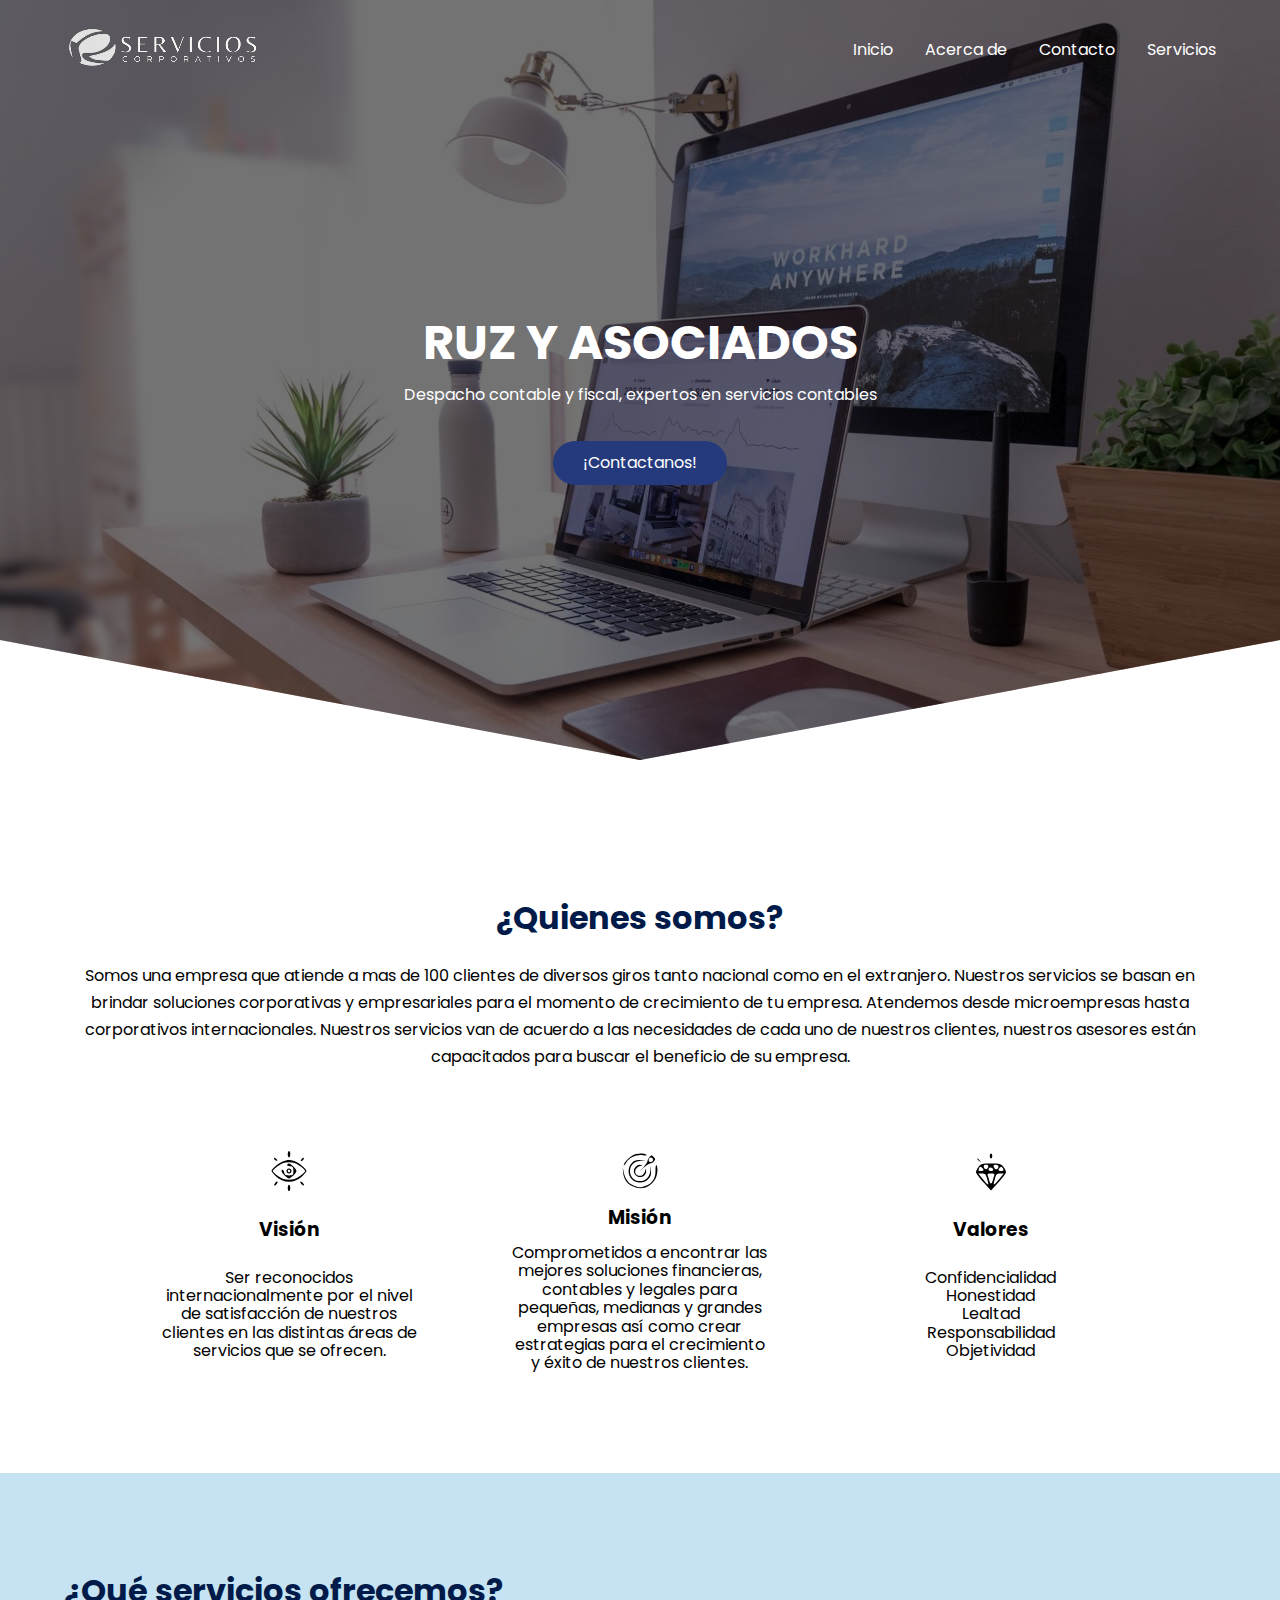
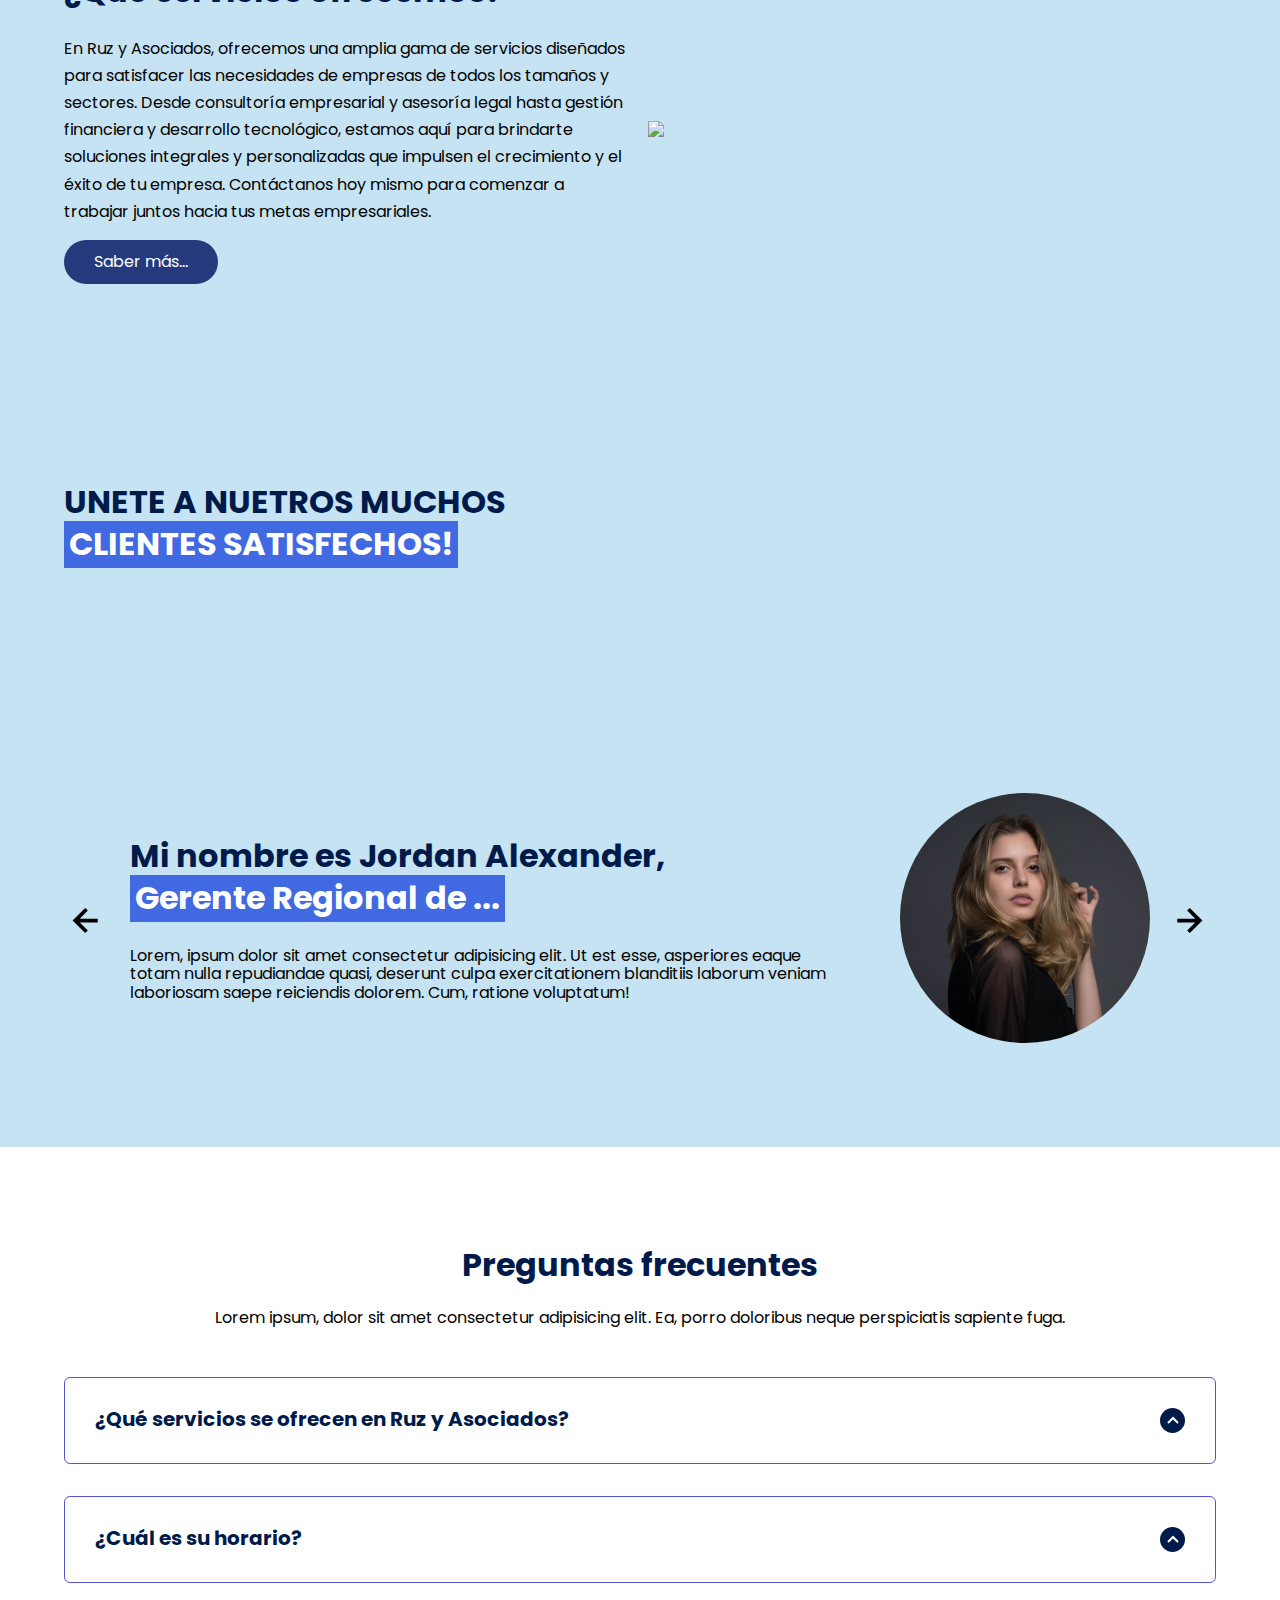
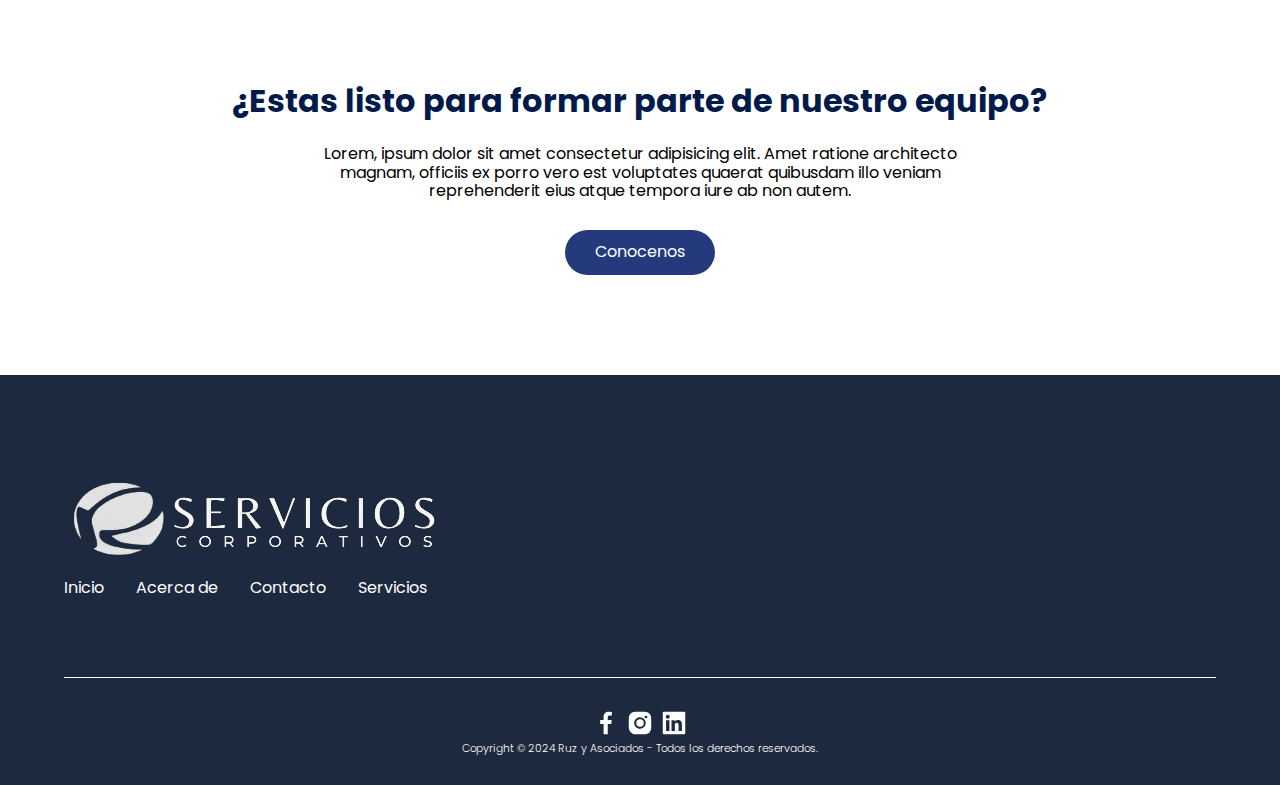
==== commit 9b933b5e: "segundo commit" ====
--- a/index.html
+++ b/index.html
@@ -12,28 +12,11 @@
 
     <meta name="theme-color" content="#2091F9">
 
-    <meta name="title" content="Aprende CSS desde cero">
-    <meta name="description"
-        content="Hola, soy una descripción que verás cuando busques algo de mi temática en Google.">
-
-
-    <meta property="og:type" content="website">
-    <meta property="og:url" content="https://alexcgdesign.github.io">
-    <meta property="og:title" content="Aprende CSS desde cero">
-    <meta property="og:description"
-        content="Hola, soy una descripción que verás cuando busques algo de mi temática en Google.">
-    <meta property="og:image" content="https://alexcgdesign.github.io/images/css.jpg">
-
-    <meta property="twitter:card" content="summary_large_image">
-    <meta property="twitter:url" content="https://www.jordanalex.com/">
-    <meta property="twitter:title" content="Aprende CSS desde cero">
-    <meta property="twitter:description"
-        content="Hola, soy una descripción que verás cuando busques algo de mi temática en Google.">
-    <meta property="twitter:image" content="https://alexcgdesign.github.io/images/css.jpg">
+    <meta name="RUZ Y ASOCIADOS" content="Ruz Y Asociados">
+    <meta name="description" content="Despacho donde se ofrecen servicios de consultoria, ofrecemos servicios contables y legales, asesorias y muhcas cosas más.">
 </head>
 
 <body>
-
     <header class="hero">
         <nav class="nav container">
             <div class="nav__logo">
@@ -67,7 +50,7 @@
         <section class="hero__container container">
             <h1 class="hero__title">RUZ Y ASOCIADOS</h1>
             <p class="hero__paragraph">Despacho contable y fiscal, expertos en servicios contables</p>
-            <a href="tel:8000010789" class="cta">¡Contactanos!</a>
+            <a href="./contacto.html" class="cta">¡Contactanos!</a>
         </section>
     </header>
 
@@ -123,13 +106,15 @@
                 </div>
 
                 <figure class="knowledge__picture">
-                    <img src="./images/css.jpg" class="knowledge__img">
+                    <img src="./images/logo-ruz.png" class="knowledge__img">
                 </figure>
             </div>
         </section>
 
         <section class="testimony">
-            <h2 class="subtitle">UNETE A NUETROS MUCHOS <br> <span class="testimony__course">CLIENTES SATISFECHOS!</span></h2>
+            <div class="knowledge__container container">
+                <h2 class="subtitle">UNETE A NUETROS MUCHOS <br> <span class="testimony__course">CLIENTES SATISFECHOS!</span></h2>
+            </div>
             <div class="testimony__container container">
                 <img src="./images/leftarrow.svg" class="testimony__arrow" id="before">
 
@@ -168,7 +153,6 @@
                         <p class="testimony__review">Lorem, ipsum dolor sit amet consectetur adipisicing elit. Ut est
                             esse, niam laboriosam saepe reiciendis dolorem. Cum, ratione voluptatum!</p>
                     </div>
-
                     <figure class="testimony__picture">
                         <img src="./images/face3.jpg" class="testimony__img">
                     </figure>
@@ -181,7 +165,6 @@
                         <p class="testimony__review">Lorem, ipsum dolor sit amet consectetur adipisicing elit. Ut est
                             esse, niam laboriosam saepe reiciendis dolorem. Cum, ratione voluptatum!</p>
                     </div>
-
                     <figure class="testimony__picture">
                         <img src="./images/face4.jpg" class="testimony__img">
                     </figure>
@@ -226,35 +209,13 @@
 
                 <article class="questions__padding">
                     <div class="questions__answer">
-                        <h3 class="questions__title">¿Qué aprenderé en este curso?
+                        <h3 class="questions__title">¿Cuál es su horario?
                             <span class="questions__arrow">
                                 <img src="./images/arrow.svg" class="questions__img">
                             </span>
                         </h3>
 
-                        <p class="questions__show">Lorem ipsum, dolor sit amet consectetur adipisicing elit. Quos
-                            facere, quidem eum id excepturi assumenda explicabo nam accusamus veritatis voluptates
-                            eveniet adipisci, dicta nihil nemo modi possimus officiis quam atque? Lorem ipsum, dolor sit
-                            amet consectetur adipisicing elit. Quos facere, quidem eum id excepturi assumenda explicabo
-                            nam accusamus veritatis voluptates eveniet adipisci, dicta nihil nemo modi possimus officiis
-                            quam atque?</p>
-                    </div>
-                </article>
-
-                <article class="questions__padding">
-                    <div class="questions__answer">
-                        <h3 class="questions__title">¿Qué es CSS GRID?
-                            <span class="questions__arrow">
-                                <img src="./images/arrow.svg" class="questions__img">
-                            </span>
-                        </h3>
-
-                        <p class="questions__show">Lorem ipsum, dolor sit amet consectetur adipisicing elit. Quos
-                            facere, quidem eum id excepturi assumenda explicabo nam accusamus veritatis voluptates
-                            eveniet adipisci, dicta nihil nemo modi possimus officiis quam atque? Lorem ipsum, dolor sit
-                            amet consectetur adipisicing elit. Quos facere, quidem eum id excepturi assumenda explicabo
-                            nam accusamus veritatis voluptates eveniet adipisci, dicta nihil nemo modi possimus officiis
-                            quam atque?</p>
+                        <p class="questions__show">En las oficinas de Aguascalientes podemos atenderte en un horario de 8:30 hrs. a 19:00 hrs de Lunes a Viernes</p>
                     </div>
                 </article>
             </section>
--- a/css/estilos.css
+++ b/css/estilos.css
@@ -30,7 +30,7 @@
 
 .hero::before {
     content: "";
-    position: absolute;
+    position:absolute;
     top: 0;
     left: 0;
     width: 100%;
@@ -41,19 +41,6 @@
     z-index: -1;
 }
 
-.heroC::before{
-    content: "";
-    position: absolute;
-    top: 0;
-    left: 0;
-    width: 100%;
-    height: 100%;
-    background-image: linear-gradient(180deg, #0000008c 0%, #0000008c 100%), url('../images/mapa.jpg');
-    background-size: cover;
-    clip-path: polygon(0 0, 100% 0, 100% 80%, 50% 95%, 0 80%);
-    z-index: -1;
-}
-
 /* Nav */
 
 .nav {
@@ -177,8 +164,8 @@
 /* Knowledge */
 
 .knowledge {
-    background-color: #e5e5f7;
-    background-image: radial-gradient(#444cf7 0.5px, transparent 0.5px), radial-gradient(#444cf7 0.5px, #e5e5f7 0.5px);
+    background-color: #c5e3f2;
+    background-image: radial-gradient(#444cf7 0.5px, transparent 0.5px), radial-gradient(#444cf7 0.5px, #c5e3f2 0.5px);
     background-size: 20px 20px;
     background-position: 0 0, 10px 10px;
     overflow: hidden;
@@ -281,7 +268,7 @@
 /* Testimony */
 
 .testimony{
-    background-color: #e5e5f7;
+    background-color: #c5e3f2;
 }
 
 .testimony__container{
